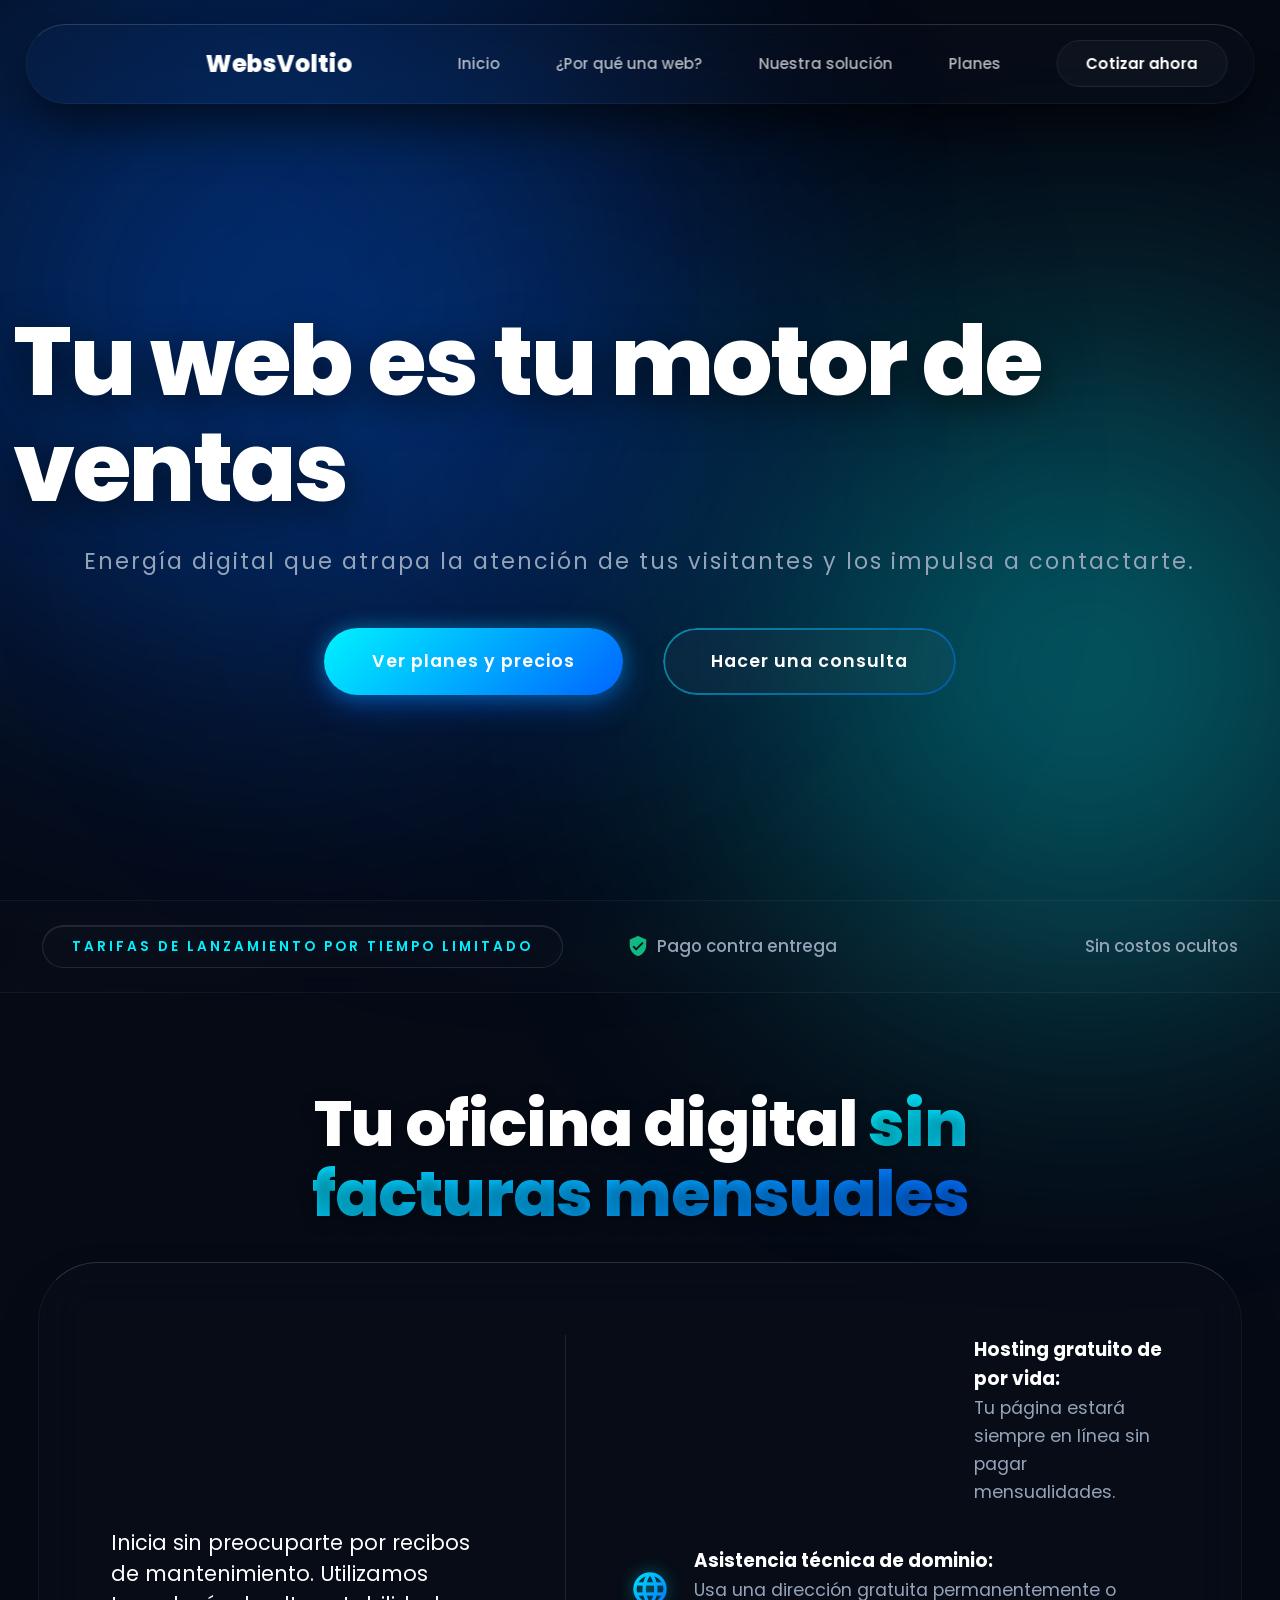
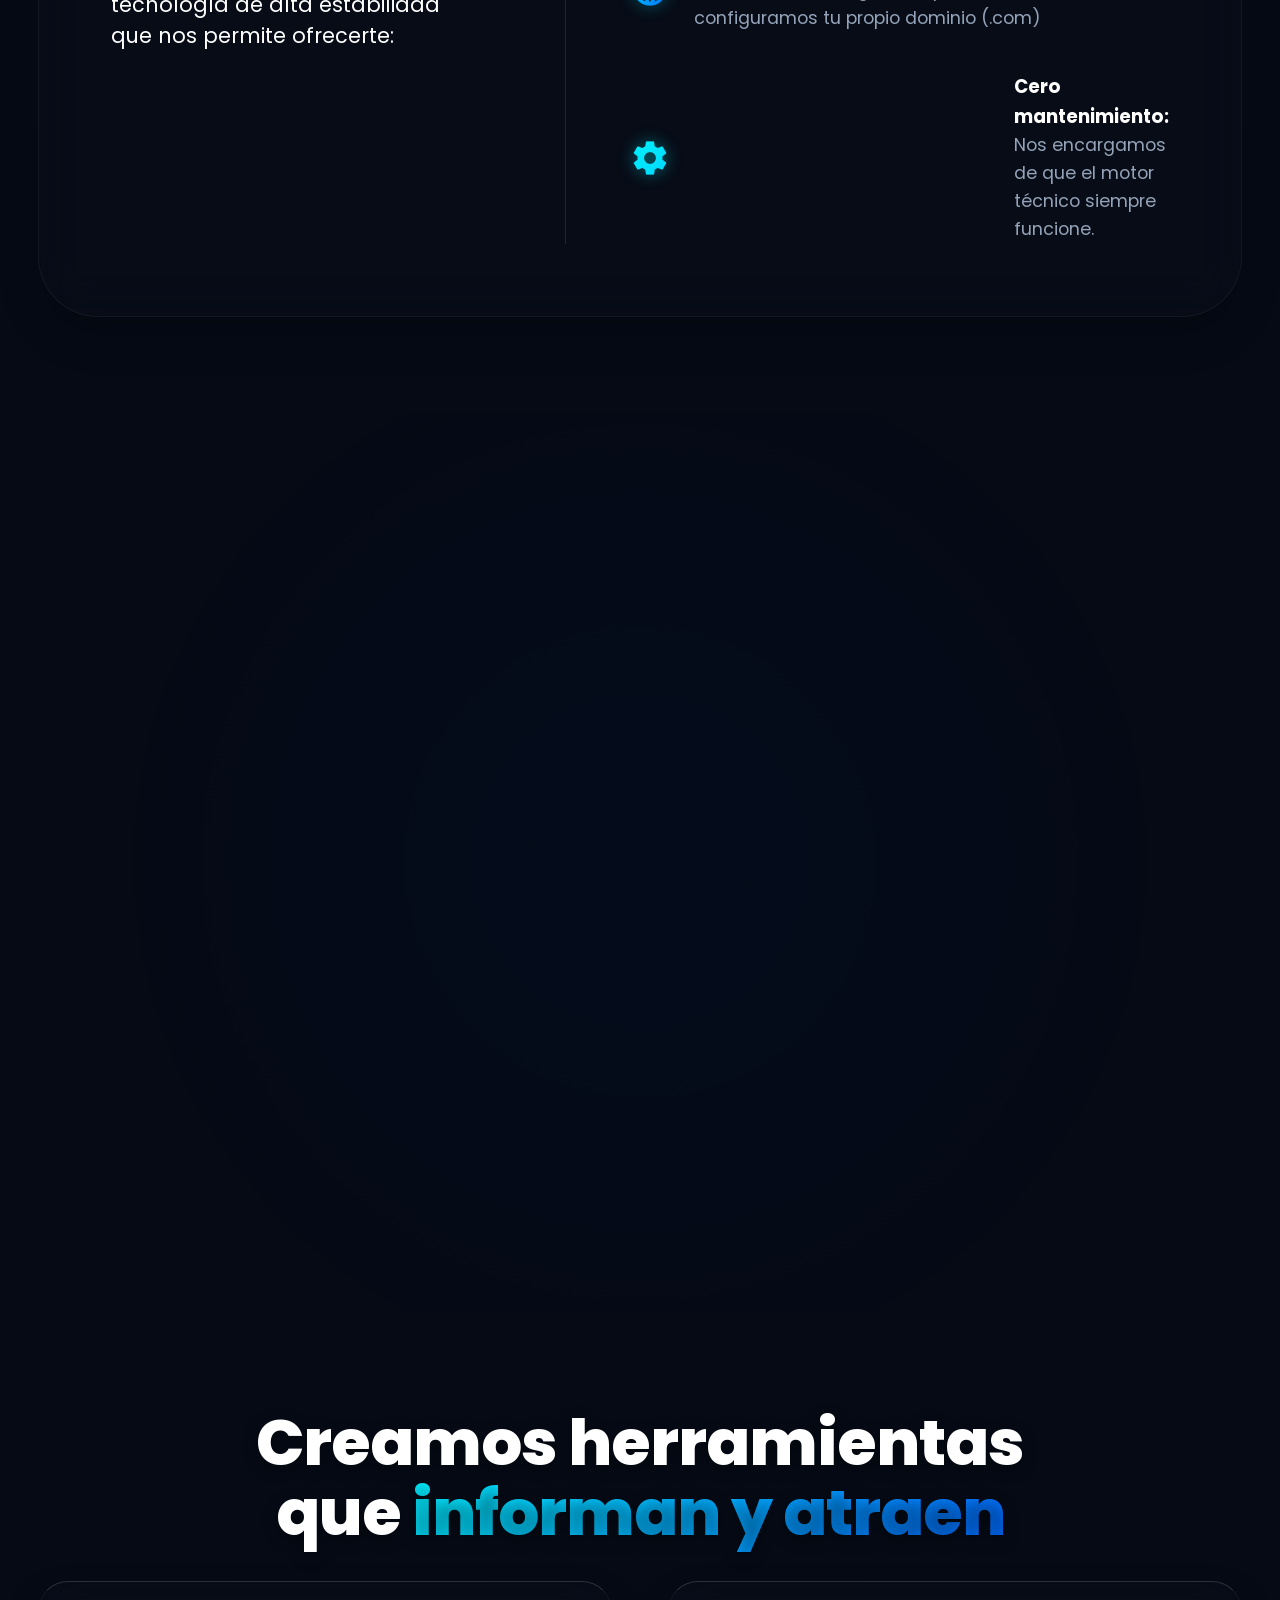
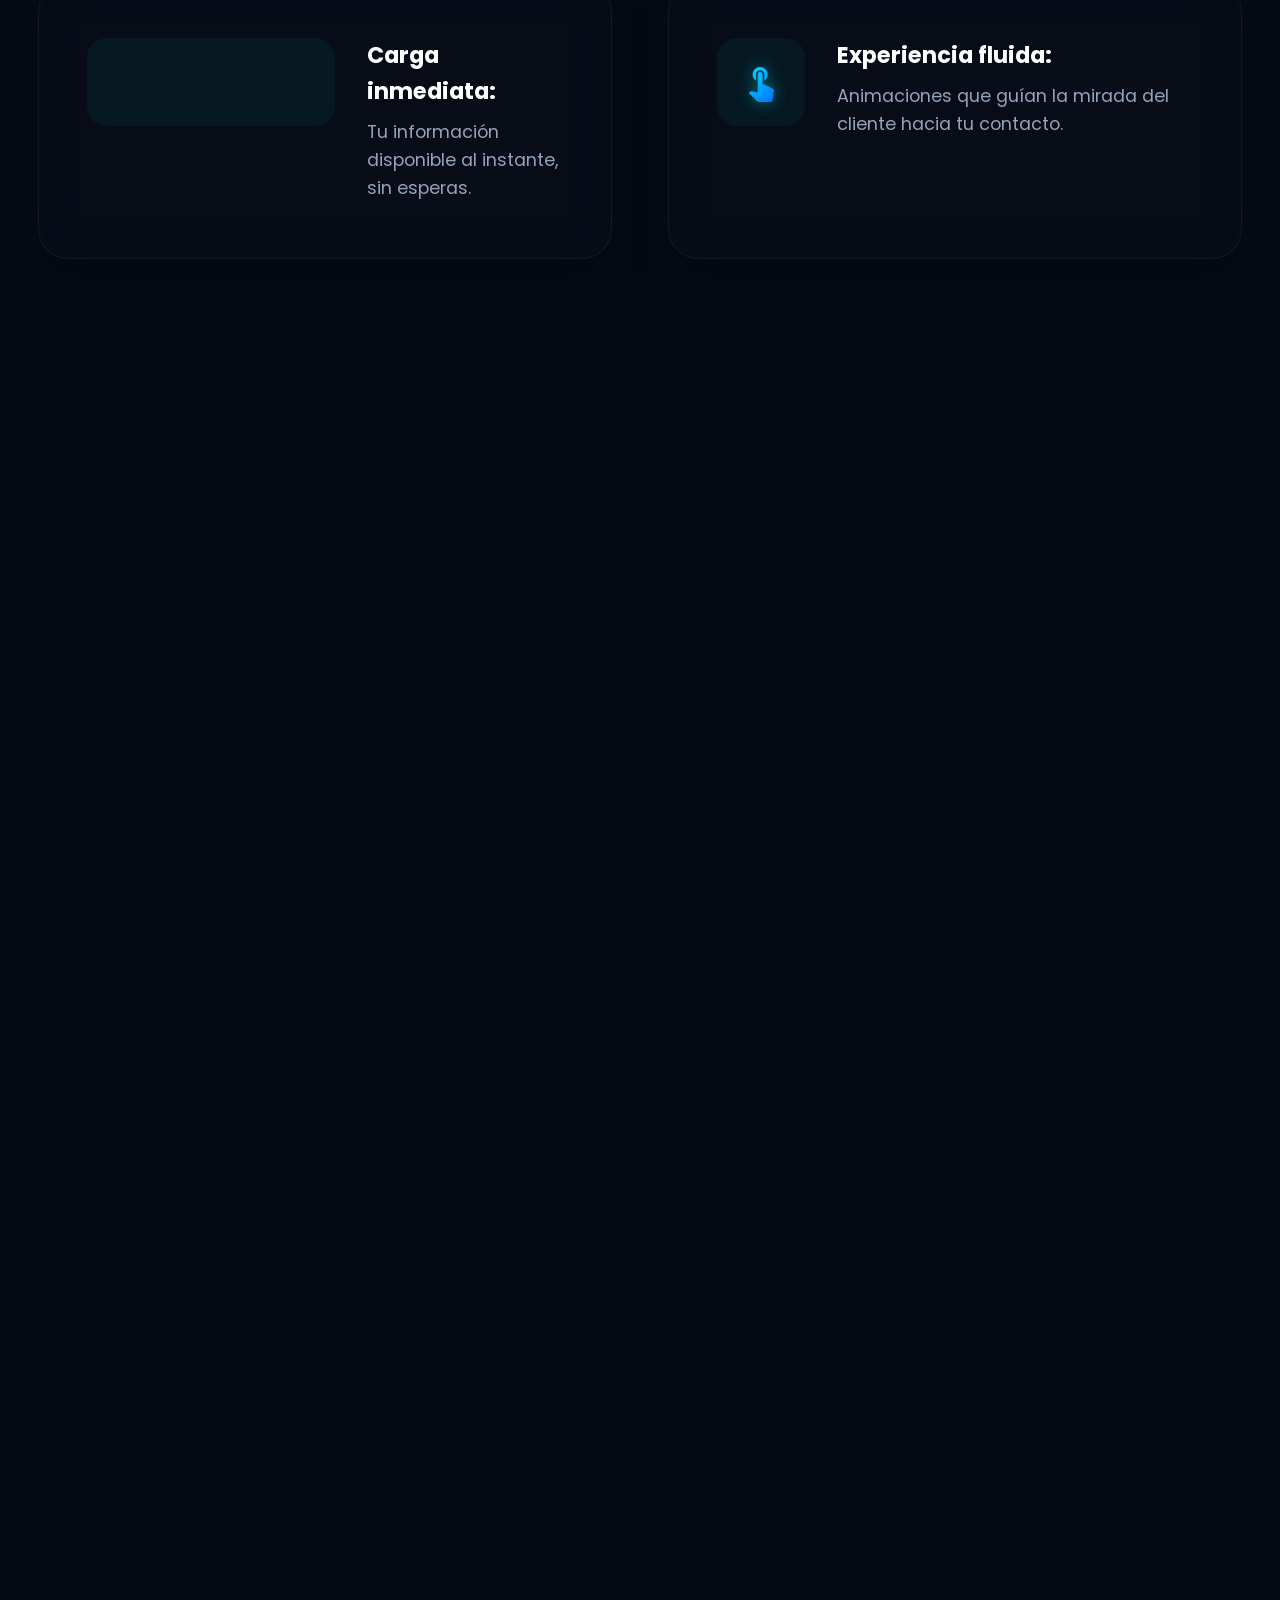
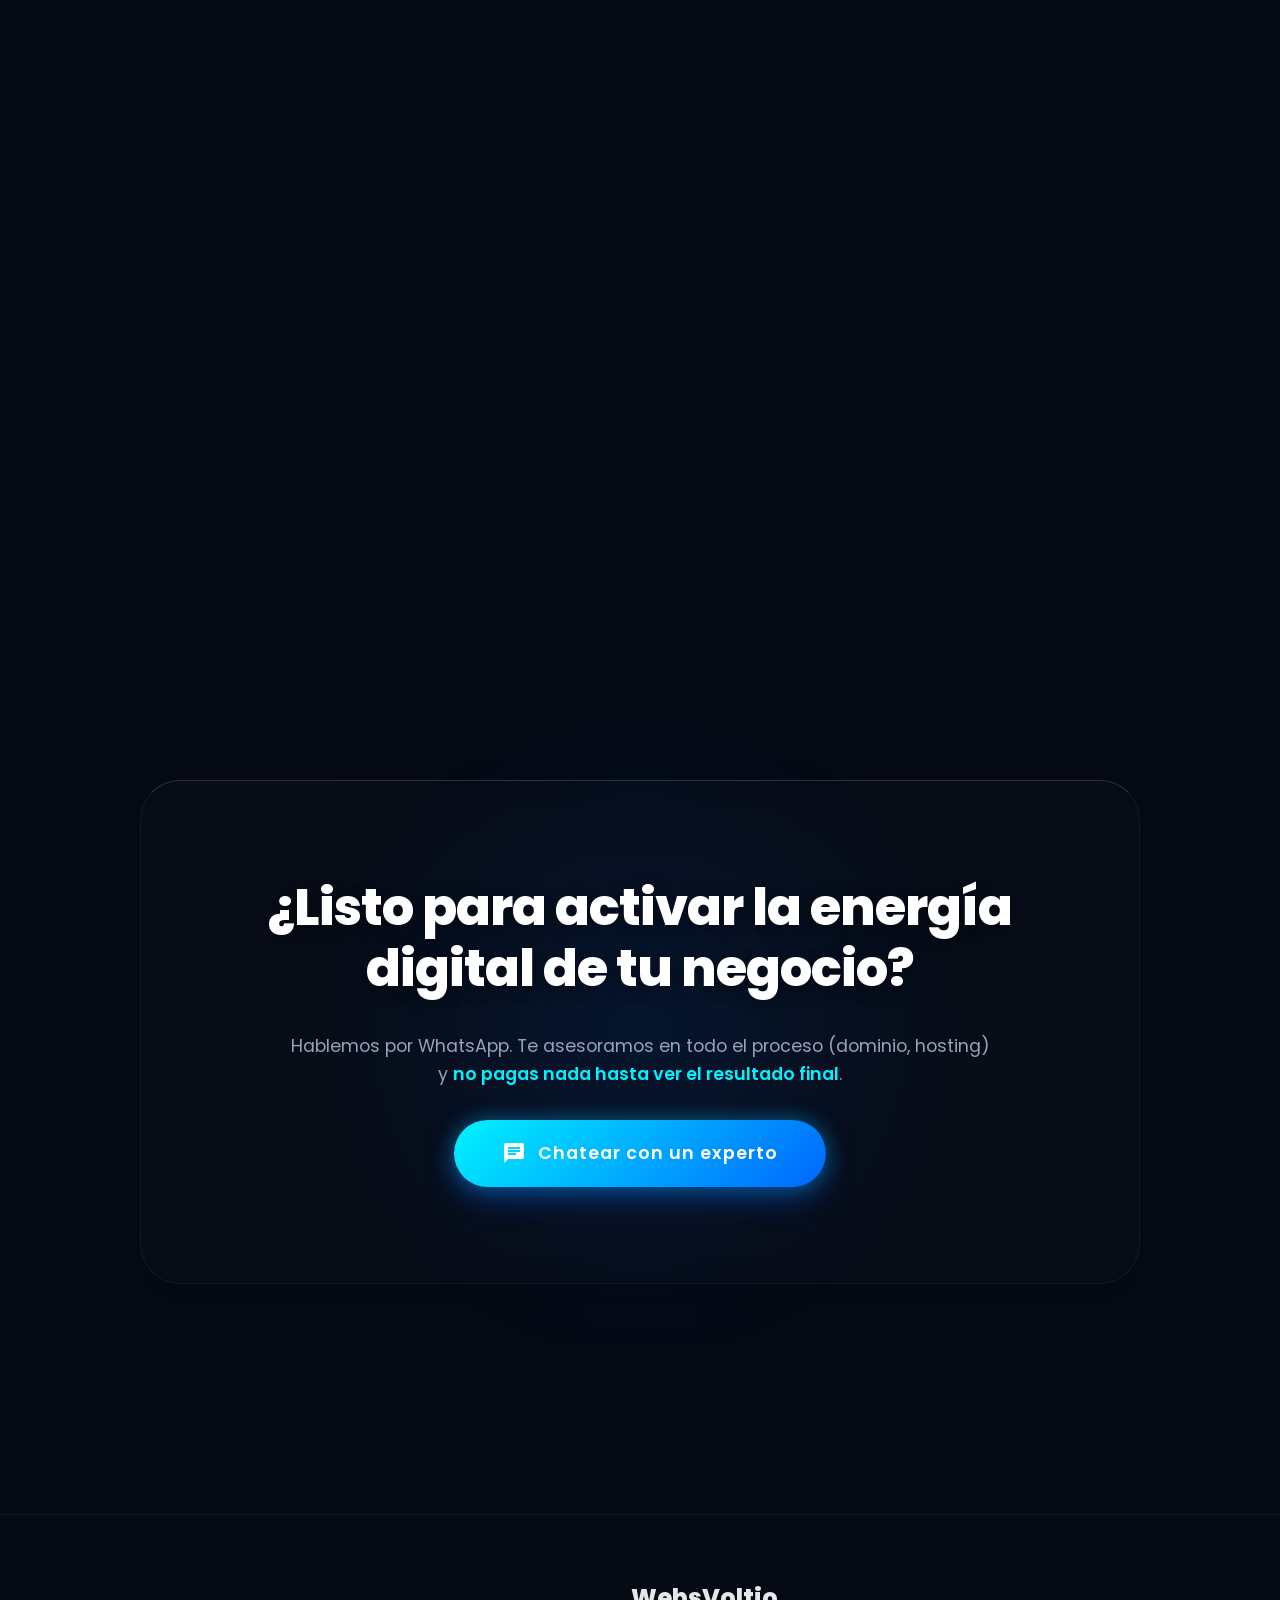
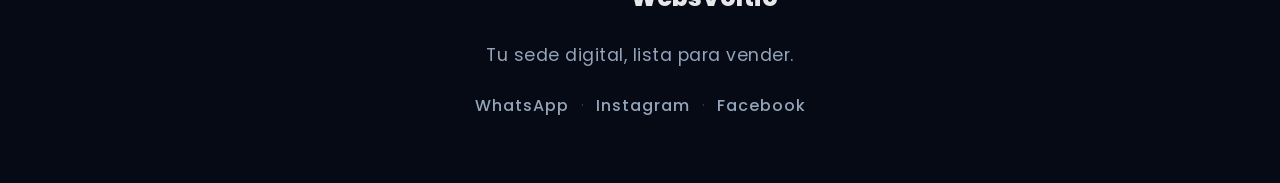
==== new/index.html @ 3aa013de "nueva version de la página" ====
<!DOCTYPE html>
<html lang="es">
<head>
  <meta charset="UTF-8">
  <meta name="viewport" content="width=device-width, initial-scale=1.0">
  <title>WebsVoltio | Energía digital para tu negocio</title>
  <link rel="preconnect" href="https://fonts.googleapis.com">
  <link rel="preconnect" href="https://fonts.gstatic.com" crossorigin>
  <link href="https://fonts.googleapis.com/css2?family=Poppins:wght@400;600;800&display=swap" rel="stylesheet">
  <link href="https://fonts.googleapis.com/icon?family=Material+Icons" rel="stylesheet">
  <link rel="icon" type="image/svg+xml" href="data:image/svg+xml,&lt;svg xmlns='http://www.w3.org/2000/svg' viewBox='0 0 24 24' fill='%2300E5FF'&gt;&lt;path d='M11 21h-1l1-7H7.5c-.58 0-.57-.32-.38-.66.19-.34.05-.08.07-.12C8.48 10.94 10.42 7.54 13 3h1l-1 7h3.5c.49 0 .56.33.47.51l-.07.15C12.96 17.55 11 21 11 21z'/&gt;&lt;/svg&gt;">
  <link rel="stylesheet" href="style.css">
</head>
<body>
  <div class="blob blob-1"></div>
  <div class="blob blob-2"></div>
  <div class="blob blob-3"></div>
  <div class="energy"><span class="material-icons bolt-icon">bolt</span></div>

  <nav id="nav" class="nav-pill">
    <div class="logo"><span class="material-icons bolt-icon">bolt</span>WebsVoltio</div>
    <ul class="nav-links">
      <li><a href="#hero">Inicio</a></li>
      <li><a href="#problem">¿Por qué una web?</a></li>
      <li><a href="#solution">Nuestra solución</a></li>
      <li><a href="#phases">Planes</a></li>
      <li><a class="nav-cta" href="https://wa.me/TUNUMERO" target="_blank">Cotizar ahora</a></li>
    </ul>
  </nav>

  <header id="hero" class="screen-section">
    <div class="hero-content">
      <h1 class="reveal-3d">Tu web es tu motor de ventas</h1>
      <p class="hero-sub reveal-3d delay-1">Energía digital que atrapa la atención de tus visitantes y los impulsa a contactarte.</p>
      <div class="hero-btns reveal-3d delay-2">
        <a href="#phases" class="btn btn-primary">Ver planes y precios</a>
        <a href="https://wa.me/TUNUMERO" class="btn btn-sec">Hacer una consulta</a>
      </div>
    </div>
  </header>

  <div class="trust-banner">
    <div class="container trust-content">
      <span class="badge">Tarifas de lanzamiento por tiempo limitado</span>
      <div class="trust-item"><span class="material-icons">verified_user</span> Pago contra entrega</div>
      <div class="trust-item"><span class="material-icons">gpp_good</span> Sin costos ocultos</div>
    </div>
  </div>

  <section id="hosting" class="screen-section">
    <div class="container">
      <h2 class="reveal-3d">Tu oficina digital <span class="text-gradient">sin facturas mensuales</span></h2>
      <div class="info-box glass-panel reveal-3d delay-1">
        <p>Inicia sin preocuparte por recibos de mantenimiento. Utilizamos tecnología de alta estabilidad que nos permite ofrecerte:</p>
        <ul class="benefit-list">
          <li>
            <span class="material-icons benefit-icon">verified</span>
            <div><strong>Hosting gratuito de por vida:</strong> Tu página estará siempre en línea sin pagar mensualidades.</div>
          </li>
          <li>
            <span class="material-icons benefit-icon">language</span>
            <div><strong>Asistencia técnica de dominio:</strong> Usa una dirección gratuita permanentemente o configuramos tu propio dominio (.com)</div>
          </li>
          <li>
            <span class="material-icons benefit-icon">settings_suggest</span>
            <div><strong>Cero mantenimiento:</strong> Nos encargamos de que el motor técnico siempre funcione.</div>
          </li>
        </ul>
      </div>
    </div>
  </section>

  <section id="problem" class="screen-section">
    <div class="container">
      <h2 class="reveal-3d">Si no tienes una web profesional hoy, <span class="text-danger">estás cediendo tu mercado</span></h2>
      <div class="problem-grid">
        <div class="card glass-panel reveal-3d delay-1">
          <span class="material-icons icon-card">visibility_off</span>
          <h3>Eres invisible</h3>
          <p>Tus clientes te buscan en Google. Si no apareces, simplemente no existes para ellos.</p>
        </div>
        <div class="card glass-panel reveal-3d delay-2">
          <span class="material-icons icon-card">trending_down</span>
          <h3>Pierdes dinero</h3>
          <p>Mientras lo piensas, tu competencia ya tiene una web captando a tus clientes potenciales.</p>
        </div>
        <div class="card glass-panel reveal-3d delay-3">
          <span class="material-icons icon-card">timer</span>
          <h3>Te ves obsoleto</h3>
          <p>Una web lenta o sin diseño interactivo da desconfianza. El mercado no espera.</p>
        </div>
      </div>
    </div>
  </section>

  <section id="solution" class="screen-section">
    <div class="container">
      <h2 class="reveal-3d">Creamos herramientas que <span class="text-gradient">informan y atraen</span></h2>
      <ul class="solution-grid">
        <li class="solution-item glass-panel reveal-3d delay-1">
          <div class="icon-wrap"><span class="material-icons benefit-icon">speed</span></div>
          <div class="text-wrap"><strong>Carga inmediata:</strong><p>Tu información disponible al instante, sin esperas.</p></div>
        </li>
        <li class="solution-item glass-panel reveal-3d delay-2">
          <div class="icon-wrap"><span class="material-icons benefit-icon">touch_app</span></div>
          <div class="text-wrap"><strong>Experiencia fluida:</strong><p>Animaciones que guían la mirada del cliente hacia tu contacto.</p></div>
        </li>
        <li class="solution-item glass-panel reveal-3d delay-1">
          <div class="icon-wrap"><span class="material-icons benefit-icon">place</span></div>
          <div class="text-wrap"><strong>Presencia local:</strong><p>Hacemos que tu negocio aparezca en los mapas cuando alguien te busca cerca.</p></div>
        </li>
        <li class="solution-item glass-panel reveal-3d delay-2">
          <div class="icon-wrap"><span class="material-icons benefit-icon">search</span></div>
          <div class="text-wrap"><strong>Listos para buscadores:</strong><p>Código optimizado para que los clientes te encuentren orgánicamente.</p></div>
        </li>
        <li class="solution-item full-width glass-panel reveal-3d delay-3">
          <div class="icon-wrap"><span class="material-icons benefit-icon">phonelink</span></div>
          <div class="text-wrap"><strong>Adaptabilidad total:</strong><p>Una experiencia perfecta, sin importar el dispositivo que usen.</p></div>
        </li>
      </ul>
    </div>
  </section>

  <section id="phases" class="screen-section">
    <div class="container">
      <h2 class="reveal-3d">Planes que escalan contigo</h2>
      <p class="section-intro reveal-3d delay-1">Precios base de lanzamiento. <strong>Nos adaptamos a tu presupuesto real para ayudarte a crecer.</strong></p>
      <div class="grid">
        <div class="phase glass-panel reveal-3d delay-1">
          <h3>Fase 1: Landing Page</h3>
          <p class="price">S/ 150</p>
          <p class="description">Página única de alto impacto. Ideal para mostrar un producto o servicio específico y recibir mensajes directos.</p>
          <ul class="mini-list">
            <li>Diseño interactivo</li>
            <li>Hosting gratuito</li>
          </ul>
        </div>
        <div class="phase highlight-phase reveal-3d delay-2">
          <h3>Fase 2: Web Corporativa</h3>
          <p class="price">S/ 450</p>
          <p class="description">Web multipágina (Inicio, Servicios, Nosotros). Ideal para empresas que necesitan proyectar mayor autoridad.</p>
          <ul class="mini-list">
            <li>Hasta 5 secciones</li>
            <li>Animaciones fluidas</li>
          </ul>
        </div>
        <div class="phase glass-panel reveal-3d delay-3">
          <h3>Fase 3: Ecosistema Total</h3>
          <p class="price">S/ 850</p>
          <p class="description">Optimización máxima de visibilidad. Incluye configuración técnica para ser encontrado en mapas y buscadores sin pagar publicidad.</p>
          <ul class="mini-list">
            <li>Posicionamiento local</li>
            <li>Soporte para dominio propio</li>
          </ul>
        </div>
      </div>
      <div class="budget-note glass-panel reveal-3d delay-1">
        <p><strong>¿Tienes un presupuesto diferente?</strong> Hablemos. Creamos soluciones a medida que se ajustan a lo que puedes invertir hoy.</p>
      </div>
    </div>
  </section>

  <section id="cta" class="screen-section">
    <div class="cta-content glass-panel reveal-3d delay-1">
      <h2>¿Listo para activar la energía digital de tu negocio?</h2>
      <p>Hablemos por WhatsApp. Te asesoramos en todo el proceso (dominio, hosting) y <strong>no pagas nada hasta ver el resultado final</strong>.</p>
      <a href="https://wa.me/TUNUMERO" class="btn btn-primary" target="_blank">
        <span class="material-icons">chat</span> Chatear con un experto
      </a>
    </div>
  </section>

  <footer>
    <div class="footer-content">
      <div class="logo"><span class="material-icons bolt-icon">bolt</span> WebsVoltio</div>
      <p>Tu sede digital, lista para vender.</p>
      <div class="social-links">
        <a href="#">WhatsApp</a> · <a href="#">Instagram</a> · <a href="#">Facebook</a>
      </div>
    </div>
  </footer>
  <script src="main.js"></script>
</body>
</html>
---- new/style.css ----
/* =========================================
   1. CSS VARIABLES
   ========================================= */
:root {
    --bg-color: #050a15;
    --primary-accent: #0066FF;
    --secondary-accent: #00F2FF;
    --glass-bg: rgba(255, 255, 255, 0.01);
    --glass-border: rgba(255, 255, 255, 0.05);
    --glass-border-light: rgba(255, 255, 255, 0.15);
    --text-dark: #94a3b8;
    --text-light: #ffffff;
}

/* =========================================
   2. RESETS & BASE
   ========================================= */
* { margin:0; padding:0; box-sizing:border-box; }
html { scroll-behavior:auto; overflow-x:hidden; }
body {
    font-family:'Poppins', sans-serif;
    background:var(--bg-color);
    color:var(--text-dark);
    overflow-x:hidden;
    position:relative;
    line-height:1.6;
}

/* =========================================
   3. GLOBAL TYPOGRAPHY
   ========================================= */
h1, h2, h3 { color:var(--text-light); font-weight:800; line-height:1.1; }
h1 { font-size:clamp(2.5rem, 10vw, 6rem); letter-spacing:-2px; margin-bottom:1.5rem; text-shadow:0 10px 40px rgba(0,0,0,0.6); }
h2 { font-size:clamp(2rem, 5vw, 4rem); letter-spacing:-1px; margin:0 auto 2rem auto; max-width:900px; text-shadow:0 4px 15px rgba(0,0,0,0.4); text-align:center; }
h3 { font-size:1.6rem; margin-bottom:1rem; }
p { font-size:1.1rem; }
.text-danger { color:#ff4d4d; text-shadow:0 0 20px rgba(255,77,77,0.3); }

/* Unified Neon Text Gradient */
.text-gradient, .icon-card, .benefit-icon, .highlight-phase .price {
    background:linear-gradient(135deg, var(--secondary-accent), var(--primary-accent));
    -webkit-background-clip:text;
    background-clip:text;
    color:transparent;
    -webkit-text-fill-color:transparent;
}
.icon-card { font-size:3rem !important; margin-bottom:0.5rem; filter:drop-shadow(0 0 10px rgba(0,242,255,0.3)); will-change:filter; }
.benefit-icon { font-size:2.5rem !important; filter:drop-shadow(0 0 8px rgba(0,242,255,0.4)); flex-shrink:0; will-change:filter; }

.section-intro, .hero-sub { font-size:clamp(1.1rem, 2vw, 1.4rem); letter-spacing:2px; color:var(--text-dark); text-align:center; }
.section-intro { margin:0 auto 5rem; }
.hero-sub { margin-bottom:3rem; }

/* =========================================
   4. REUSABLE COMPONENTS
   ========================================= */
.screen-section {
    min-height:100vh; width:98vw; margin:0 auto;
    display:flex; flex-direction:column; justify-content:center; align-items:center;
    padding:6rem 0; perspective:1000px;
}
.container { width:96%; max-width:1800px; margin:0 auto; }
.grid { display:grid; grid-template-columns:repeat(auto-fit, minmax(320px, 1fr)); gap:2.5rem; width:100%; }

/* Unified Glass Panel Utilities */
.glass-panel {
    background:var(--glass-bg);
    backdrop-filter:blur(25px);
    -webkit-backdrop-filter:blur(25px);
    border:1px solid var(--glass-border);
    border-top-color:var(--glass-border-light);
    box-shadow:0 20px 40px rgba(0,0,0,0.2);
    border-radius:40px;
    transition:transform 0.5s cubic-bezier(0.23,1,0.32,1), box-shadow 0.5s ease, border-color 0.5s ease, background 0.5s ease;
    will-change:transform, box-shadow;
}
.glass-panel:hover {
    transform:translate3d(0, -12px, 0) scale(1.02);
    box-shadow:0 30px 60px rgba(0,0,0,0.6), 0 0 30px rgba(0,102,255,0.2);
    border-color:rgba(0,242,255,0.3);
    background:rgba(255,255,255,0.04);
}

.badge { display:inline-block; padding:0.6rem 1.8rem; border-radius:100px; background:var(--glass-bg); border:1px solid rgba(255,255,255,0.1); font-size:0.85rem; font-weight:600; color:var(--secondary-accent); text-transform:uppercase; letter-spacing:3px; box-shadow:inset 0 1px 0 rgba(255,255,255,0.1); }

/* Buttons */
.btn {
    display:inline-flex; align-items:center; justify-content:center; gap:0.75rem;
    padding:1.2rem 3rem; border-radius:100px; font-weight:600; text-decoration:none; font-size:1.1rem;
    transition:transform 0.5s cubic-bezier(0.23,1,0.32,1), box-shadow 0.5s ease, filter 0.5s ease;
    cursor:pointer; letter-spacing:1px; position:relative; overflow:hidden; will-change:transform, box-shadow;
}
.btn-primary { background:linear-gradient(135deg, var(--secondary-accent), var(--primary-accent)); color:#fff; box-shadow:0 10px 30px rgba(0,102,255,0.4), 0 0 20px rgba(0,242,255,0.3); }
.btn-primary:hover { transform:translate3d(0, -5px, 0) scale(1.02); box-shadow:0 15px 40px rgba(0,102,255,0.6), 0 0 30px rgba(0,242,255,0.5); }

.btn-sec { background:rgba(255,255,255,0.03); color:var(--text-light); backdrop-filter:blur(10px); -webkit-backdrop-filter:blur(10px); border:none; }
.btn-sec::before {
    content:''; position:absolute; inset:0; border-radius:100px; padding:2px;
    background:linear-gradient(135deg, var(--secondary-accent), var(--primary-accent));
    -webkit-mask:linear-gradient(#fff 0 0) content-box, linear-gradient(#fff 0 0); -webkit-mask-composite:xor;
    mask:linear-gradient(#fff 0 0) content-box, linear-gradient(#fff 0 0); mask-composite:exclude;
    opacity:0.5; transition:opacity 0.4s ease; will-change:opacity;
}
.btn-sec:hover { transform:translate3d(0, -5px, 0); color:#fff; filter:drop-shadow(0 0 15px var(--secondary-accent)); }
.btn-sec:hover::before { opacity:1; }

/* Animations & FX */
.reveal-3d { opacity:0; transform:scale(0.8) rotateX(10deg); transition:transform 1.2s cubic-bezier(0.23,1,0.32,1), opacity 1.2s ease; will-change:transform, opacity; }
.reveal-3d.active { opacity:1; transform:scale(1) rotateX(0deg); }
.delay-1 { transition-delay:0.1s; }
.delay-2 { transition-delay:0.25s; }
.delay-3 { transition-delay:0.4s; }

.blob { position:fixed; border-radius:50%; filter:blur(140px); z-index:-1; opacity:0.35; pointer-events:none; will-change:transform; }
.blob-1 { top:-10%; left:-10%; width:60vw; height:60vw; background:var(--primary-accent); }
.blob-2 { bottom:-10%; right:-10%; width:50vw; height:50vw; background:var(--secondary-accent); }
.blob-3 { top:20%; left:20%; width:45vw; height:45vw; background:rgba(0,102,255,0.4); }

.energy { position:fixed; z-index:1500; display:flex; align-items:center; justify-content:center; width:80px; height:80px; background:transparent; pointer-events:none; transition:top 0.8s cubic-bezier(0.23,1,0.32,1), left 0.8s cubic-bezier(0.23,1,0.32,1), transform 0.8s cubic-bezier(0.23,1,0.32,1); will-change:top, left, transform; }
.energy .bolt-icon { font-size:4.5rem !important; background:linear-gradient(180deg, var(--secondary-accent), var(--primary-accent)); -webkit-background-clip:text; background-clip:text; color:transparent; filter:drop-shadow(0 0 5px rgba(255,255,255,0.4)) drop-shadow(0 0 15px var(--secondary-accent)) drop-shadow(0 0 30px var(--primary-accent)); animation:energyFlow 3s infinite alternate ease-in-out; will-change:transform, filter; }

/* =========================================
   5. SECTIONS
   ========================================= */
/* Nav */
.nav-pill {
    position:fixed; top:1.5rem; left:50%; transform:translate3d(-50%,0,0); width:96%; max-width:2500px; height:80px;
    display:flex; align-items:center; justify-content:space-between; padding:0 2%;
    background:var(--glass-bg); backdrop-filter:blur(22px); -webkit-backdrop-filter:blur(22px);
    border:1px solid var(--glass-border); border-top-color:var(--glass-border-light); border-radius:100px;
    z-index:2000; box-shadow:0 20px 50px rgba(0,0,0,0.6);
}
.logo { font-size:1.5rem; font-weight:800; display:flex; align-items:center; gap:0.1rem; color:var(--text-light); }
.logo .bolt-icon { font-size:2.4rem !important; background:linear-gradient(180deg, var(--secondary-accent), var(--primary-accent)); -webkit-background-clip:text; background-clip:text; color:transparent; filter:drop-shadow(0 2px 4px rgba(0,0,0,0.3)); }
.nav-links { display:flex; list-style:none; gap:3.5rem; align-items:center; }
.nav-links a { font-size:0.95rem; font-weight:500; color:rgba(255,255,255,0.7); text-decoration:none; transition:color 0.3s ease, text-shadow 0.3s ease; }
.nav-links a:hover { color:#fff; text-shadow:0 0 10px rgba(255,255,255,0.3); }

.nav-links a.nav-cta { padding:0.75rem 1.8rem; border-radius:100px; background:rgba(255,255,255,0.03); border:1px solid rgba(255,255,255,0.08); color:var(--text-light); text-decoration:none; font-weight:600; position:relative; overflow:hidden; transition:transform 0.4s cubic-bezier(0.23,1,0.32,1), box-shadow 0.4s ease, border-color 0.4s ease; will-change:transform, box-shadow; }
.nav-links a.nav-cta::before { content:''; position:absolute; inset:0; background:linear-gradient(135deg, var(--secondary-accent), var(--primary-accent)); opacity:0; z-index:-1; transition:opacity 0.3s ease; will-change:opacity; }
.nav-links a.nav-cta:hover { color:#fff; border-color:transparent; box-shadow:0 5px 15px rgba(0,102,255,0.3), 0 0 10px rgba(0,242,255,0.2); transform:translate3d(0, -2px, 0); }
.nav-links a.nav-cta:hover::before { opacity:1; }

/* Hero */
#hero { padding-top:200px; }
.hero-content { display:flex; flex-direction:column; align-items:center; z-index:10; }
.hero-btns { display:flex; gap:2.5rem; justify-content:center; flex-wrap:wrap; width:100%; z-index:10; }

/* Trust Banner */
.trust-banner { width:100%; background:rgba(255,255,255,0.01); border-top:1px solid rgba(255,255,255,0.05); border-bottom:1px solid rgba(255,255,255,0.05); padding:1.5rem 0; backdrop-filter:blur(10px); -webkit-backdrop-filter:blur(10px); position:relative; z-index:10; }
.trust-content { display:flex; justify-content:center; align-items:center; gap:4rem; flex-wrap:wrap; }
.trust-item { display:flex; align-items:center; gap:0.5rem; color:var(--text-dark); font-size:1.05rem; font-weight:500; }
.trust-item .material-icons { color:#10b981; font-size:1.4rem; }

/* Hosting */
#hosting .container { max-width:1400px; }
.info-box { width:100%; display:grid; grid-template-columns:1fr 1.5fr; gap:5rem; align-items:center; padding:4.5rem; border-radius:60px; }
.info-box p { font-size:1.3rem; margin:0; line-height:1.5; color:var(--text-light); }
.benefit-list { border-left:1px solid rgba(255,255,255,0.1); padding-left:4rem; gap:2.5rem; list-style:none; display:flex; flex-direction:column; }
.benefit-list li { display:flex; align-items:center; gap:1.5rem; font-size:1.1rem; color:var(--text-dark); }
.benefit-list strong { color:var(--text-light); display:block; font-size:1.15rem; }

/* Problem */
#problem { background:radial-gradient(circle at center, rgba(0,102,255,0.03) 0%, transparent 70%); }
.problem-grid { display:grid; grid-template-columns:repeat(3, 1fr); gap:2rem; width:100%; }
.card { padding:3rem 2rem; display:flex; flex-direction:column; gap:1.5rem; position:relative; overflow:hidden; }
.card::before { content:''; position:absolute; top:0; left:0; width:100%; height:4px; background:linear-gradient(90deg, transparent, var(--secondary-accent), transparent); transform:translate3d(-100%,0,0); transition:transform 0.6s ease; will-change:transform; }
.card:hover::before { transform:translate3d(100%,0,0); }
.card p { font-size:1.05rem; }

/* Solution */
.solution-grid { display:grid; grid-template-columns:repeat(auto-fit, minmax(450px, 1fr)); gap:3.5rem; width:100%; list-style:none; padding:0; margin:0; }
.solution-item { padding:3.5rem 3rem; border-radius:30px; display:flex; align-items:flex-start; gap:2rem; }
.icon-wrap { background:rgba(0,242,255,0.05); padding:1.5rem; border-radius:20px; display:flex; align-items:center; justify-content:center; transition:transform 0.4s ease, background 0.4s ease, box-shadow 0.4s ease; will-change:transform; }
.solution-item:hover .icon-wrap { transform:translate3d(0, -5px, 0) scale(1.15); background:rgba(0,242,255,0.15); box-shadow:0 10px 25px rgba(0,242,255,0.3); }
.text-wrap strong { color:var(--text-light); font-size:1.4rem; display:block; margin-bottom:0.5rem; }
.text-wrap p { margin:0; }

/* Phases */
#phases .grid { max-width:1400px; margin:0 auto; }
.phase { padding:4rem 3rem; display:flex; flex-direction:column; }
.phase .price { font-size:4rem; font-weight:800; color:#fff; margin-bottom:1.5rem; line-height:1; }
.phase .description { flex-grow:1; margin-bottom:3rem; }
.mini-list { list-style:none; padding-top:2.5rem; border-top:1px solid rgba(255,255,255,0.1); }
.mini-list li { margin-bottom:1.2rem; display:flex; align-items:center; gap:1rem; color:var(--text-light); font-weight:500; }
.mini-list li::before { content:''; display:inline-block; width:8px; height:8px; background:var(--secondary-accent); border-radius:50%; box-shadow:0 0 10px var(--secondary-accent); }

.highlight-phase { background:rgba(0,102,255,0.05); border-color:rgba(0,242,255,0.3); transform:scale(1.05); }
.highlight-phase .price { filter:drop-shadow(0 0 15px rgba(0,242,255,0.3)); will-change:filter; }

.budget-note { margin:6rem auto 0; padding:1.5rem 3rem; border-radius:100px; display:inline-block; font-size:1.1rem; color:var(--text-dark); }
.budget-note strong { color:var(--text-light); }

/* CTA */
#cta { position:relative; padding:8rem 0; }
#cta::before { content:''; position:absolute; top:50%; left:50%; transform:translate3d(-50%,-50%,0); width:60vw; height:60vw; background:radial-gradient(circle, rgba(0,102,255,0.1) 0%, transparent 60%); z-index:-1; pointer-events:none; }
.cta-content { padding:6rem 4rem; max-width:1000px; width:95%; margin:0 auto; display:flex; flex-direction:column; align-items:center; gap:2rem; text-align:center; }
.cta-content h2 { font-size:clamp(2rem, 4vw, 3.5rem); margin:0; line-height:1.2; }
.cta-content p { color:var(--text-dark); max-width:700px; margin:0; }
.cta-content p strong { color:var(--secondary-accent); font-weight:600; }

/* Footer */
footer { padding:4rem 0; text-align:center; border-top:1px solid rgba(255,255,255,0.05); background:transparent; margin-top:2rem; }
.footer-content { display:flex; flex-direction:column; align-items:center; gap:1.5rem; max-width:1200px; margin:0 auto; }
footer .logo { opacity:0.9; }
footer .logo .bolt-icon { font-size:2rem !important; }
footer p { margin:0; letter-spacing:0.5px; }
.social-links { color:rgba(255,255,255,0.2); }
.social-links a { color:var(--text-dark); text-decoration:none; transition:color 0.3s ease, text-shadow 0.3s ease; margin:0 0.5rem; font-weight:500; letter-spacing:1px; }
.social-links a:hover { color:#fff; text-shadow:0 0 10px rgba(255,255,255,0.4); }

/* =========================================
   6. KEYFRAMES
   ========================================= */
@keyframes energyFlow {
    from { filter:brightness(1) drop-shadow(0 0 10px var(--secondary-accent)); transform:scale(1); }
    to { filter:brightness(1.3) drop-shadow(0 0 25px var(--secondary-accent)) drop-shadow(0 0 45px var(--primary-accent)); transform:scale(1.05); }
}

/* =========================================
   7. MEDIA QUERIES
   ========================================= */
@media (max-width:1100px) {
    .info-box { grid-template-columns:1fr; gap:3rem; padding:3rem; }
    .benefit-list { border-left:none; padding-left:0; border-top:1px solid rgba(255,255,255,0.1); padding-top:3rem; }
}
@media (max-width:1024px) {
    .problem-grid { grid-template-columns:1fr; }
    .highlight-phase { transform:scale(1); }
    .budget-note { border-radius:30px; padding:2rem; }
}
@media (max-width:900px) {
    .solution-grid { grid-template-columns:1fr; }
    .solution-item.full-width { grid-column:span 1; }
}
@media (max-width:768px) {
    .nav-pill { width:92%; padding:0 1.5rem; height:65px; }
    .nav-links { display:none; }
    .trust-content { gap:1.5rem; flex-direction:column; text-align:center; }
    .cta-content { padding:4rem 2rem; border-radius:30px; }
}
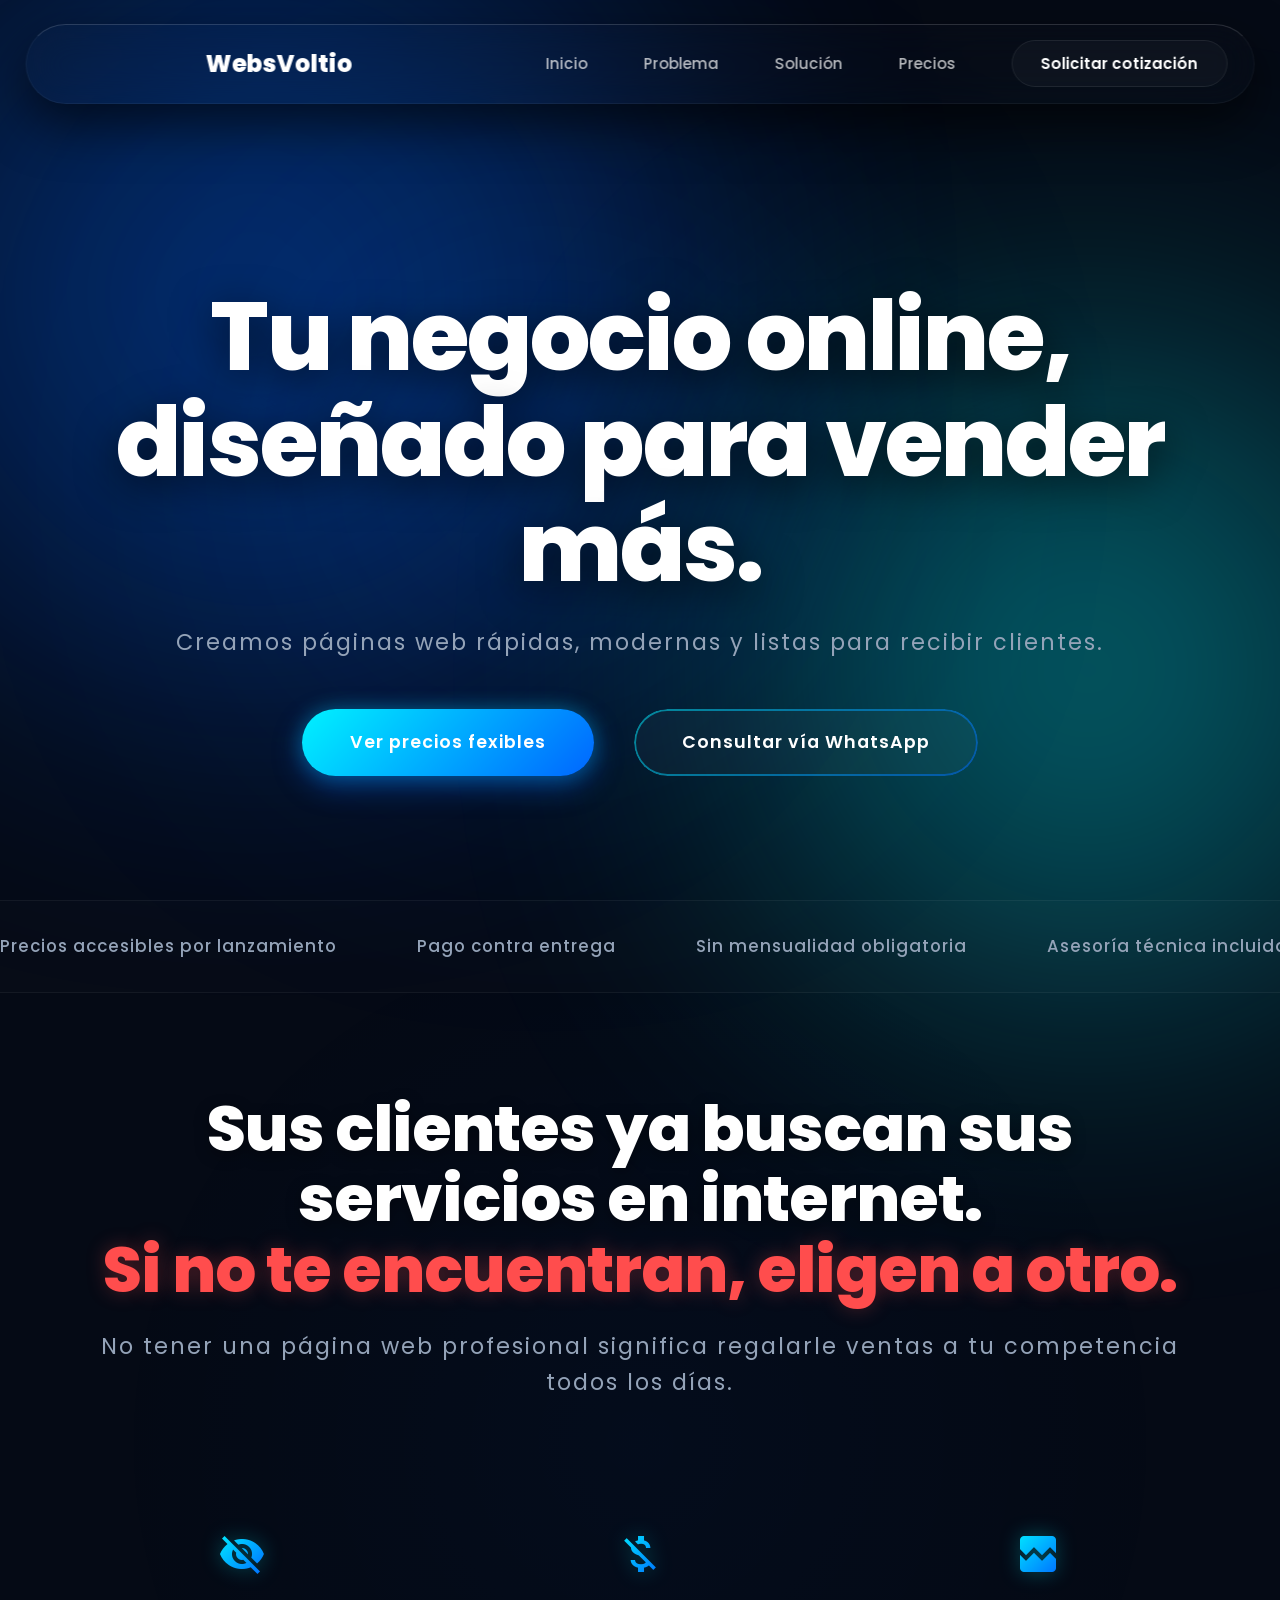
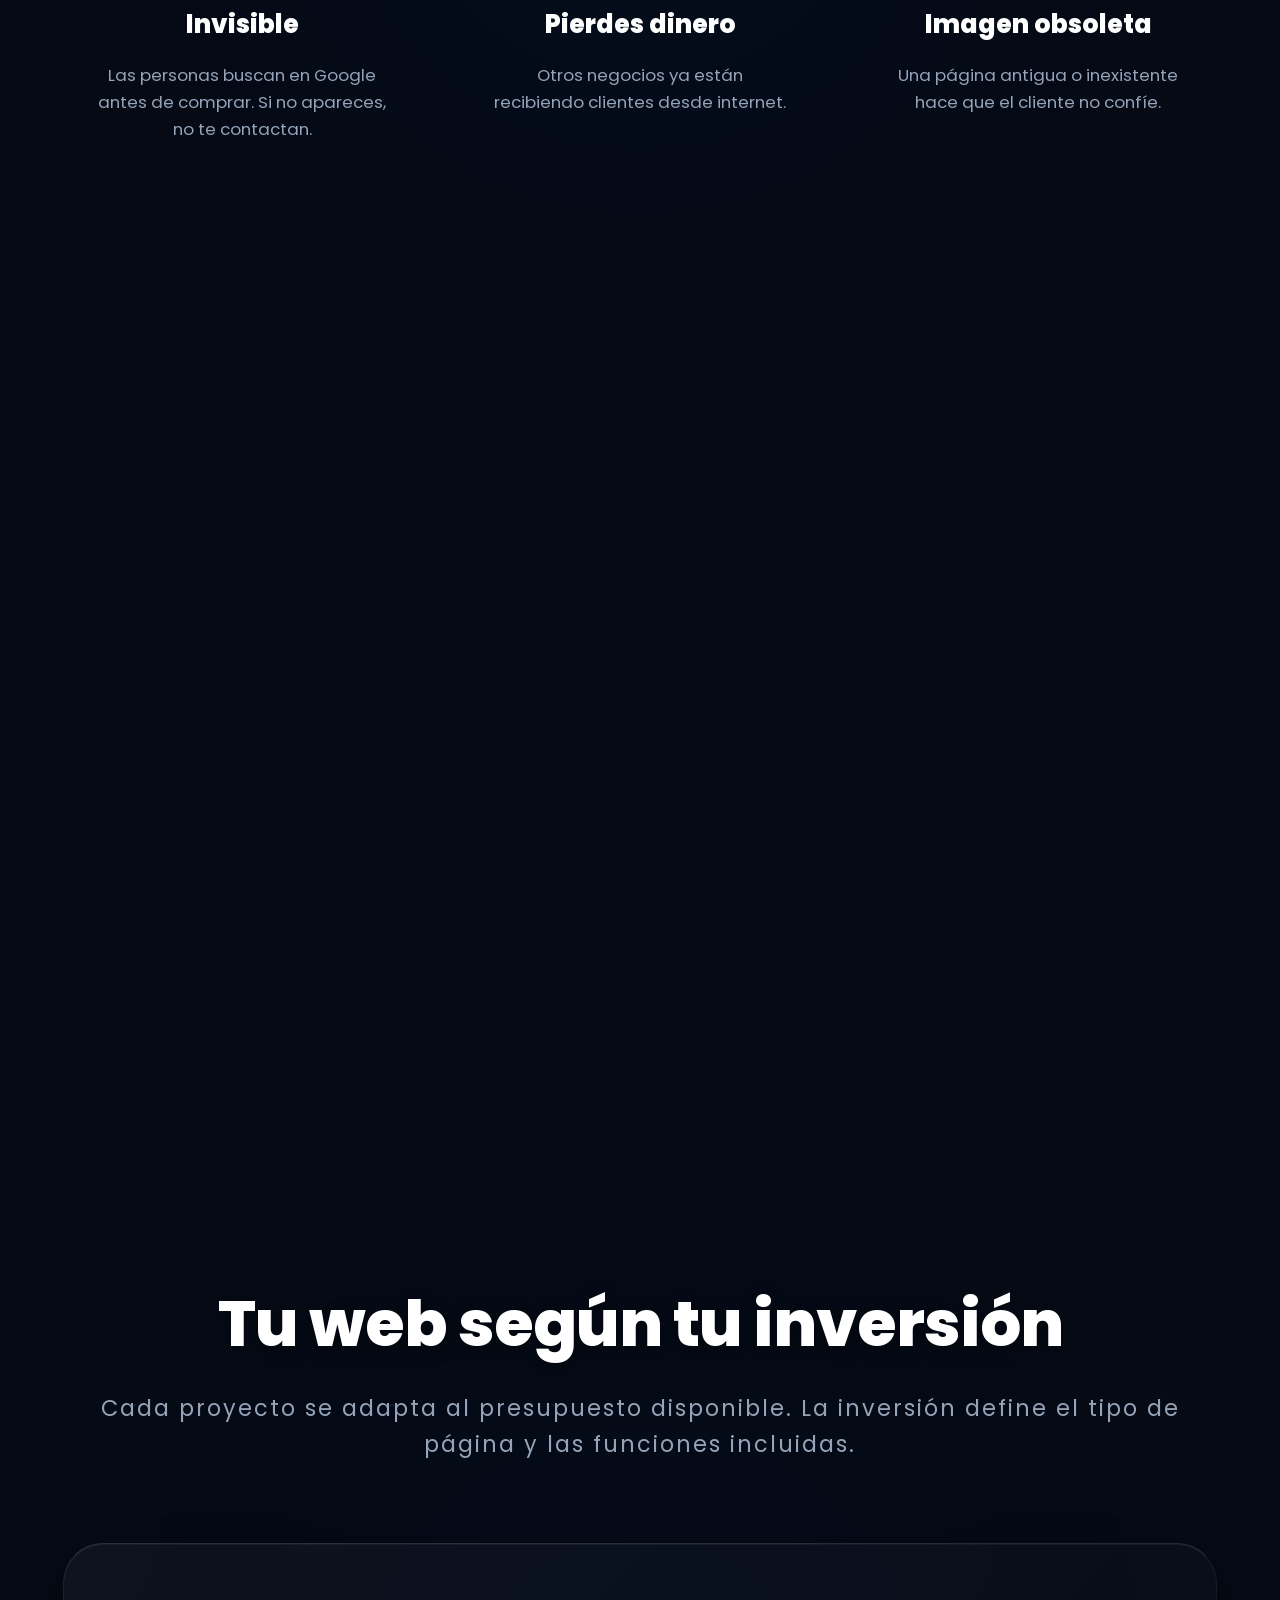
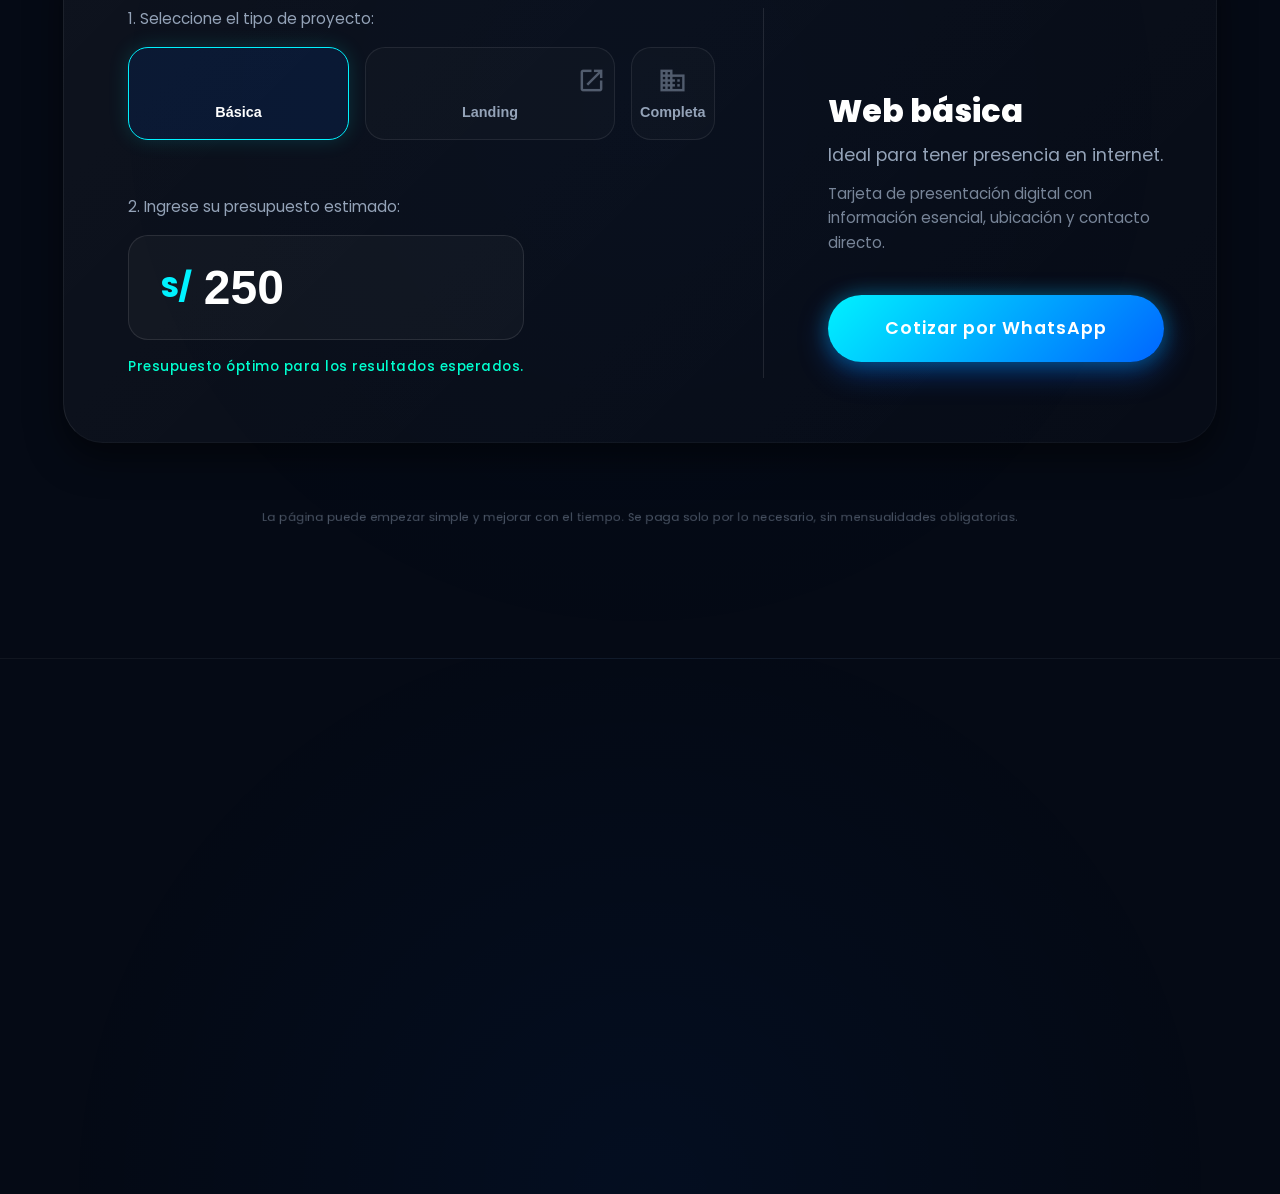
==== commit a3fbc30b: "mejoras visuales" ====
--- a/new/index.html
+++ b/new/index.html
@@ -1,184 +1,226 @@
 <!DOCTYPE html>
 <html lang="es">
+
 <head>
-  <meta charset="UTF-8">
-  <meta name="viewport" content="width=device-width, initial-scale=1.0">
-  <title>WebsVoltio | Energía digital para tu negocio</title>
-  <link rel="preconnect" href="https://fonts.googleapis.com">
-  <link rel="preconnect" href="https://fonts.gstatic.com" crossorigin>
-  <link href="https://fonts.googleapis.com/css2?family=Poppins:wght@400;600;800&display=swap" rel="stylesheet">
-  <link href="https://fonts.googleapis.com/icon?family=Material+Icons" rel="stylesheet">
-  <link rel="icon" type="image/svg+xml" href="data:image/svg+xml,&lt;svg xmlns='http://www.w3.org/2000/svg' viewBox='0 0 24 24' fill='%2300E5FF'&gt;&lt;path d='M11 21h-1l1-7H7.5c-.58 0-.57-.32-.38-.66.19-.34.05-.08.07-.12C8.48 10.94 10.42 7.54 13 3h1l-1 7h3.5c.49 0 .56.33.47.51l-.07.15C12.96 17.55 11 21 11 21z'/&gt;&lt;/svg&gt;">
-  <link rel="stylesheet" href="style.css">
+  <meta charset="UTF-8" />
+  <meta name="viewport" content="width=device-width, initial-scale=1.0" />
+  <title>WebsVoltio | Energía digital que convierte</title>
+  <link rel="preconnect" href="https://fonts.googleapis.com" />
+  <link rel="preconnect" href="https://fonts.gstatic.com" crossorigin />
+  <link href="https://fonts.googleapis.com/css2?family=Poppins:wght@400;600;800&display=swap" rel="stylesheet" />
+  <link href="https://fonts.googleapis.com/icon?family=Material+Icons" rel="stylesheet" />
+  <link rel="stylesheet" href="style.css" />
+  <link rel="icon" type="image/svg+xml"
+    href="data:image/svg+xml,&lt;svg xmlns='http://www.w3.org/2000/svg' viewBox='0 0 24 24' fill='%2300E5FF'&gt;&lt;path d='M11 21h-1l1-7H7.5c-.58 0-.57-.32-.38-.66.19-.34.05-.08.07-.12C8.48 10.94 10.42 7.54 13 3h1l-1 7h3.5c.49 0 .56.33.47.51l-.07.15C12.96 17.55 11 21 11 21z'/&gt;&lt;/svg&gt;">
 </head>
+
 <body>
   <div class="blob blob-1"></div>
   <div class="blob blob-2"></div>
   <div class="blob blob-3"></div>
-  <div class="energy"><span class="material-icons bolt-icon">bolt</span></div>
+  <div class="energy">
+    <span class="material-icons bolt-icon">bolt</span>
+  </div>
 
   <nav id="nav" class="nav-pill">
-    <div class="logo"><span class="material-icons bolt-icon">bolt</span>WebsVoltio</div>
+    <div class="logo">
+      <span class="material-icons bolt-icon">bolt</span>
+      WebsVoltio
+    </div>
+
     <ul class="nav-links">
       <li><a href="#hero">Inicio</a></li>
-      <li><a href="#problem">¿Por qué una web?</a></li>
-      <li><a href="#solution">Nuestra solución</a></li>
-      <li><a href="#phases">Planes</a></li>
-      <li><a class="nav-cta" href="https://wa.me/TUNUMERO" target="_blank">Cotizar ahora</a></li>
+      <li><a href="#problem">Problema</a></li>
+      <li><a href="#solution">Solución</a></li>
+      <li><a href="#phases">Precios</a></li>
+      <li><a class="nav-cta" href="https://wa.me/51970597061" target="_blank">Solicitar cotización</a></li>
     </ul>
+
+    <div class="mobile-controls">
+      <button id="prevSection" class="nav-arrow" aria-label="Sección anterior">
+        <span class="material-icons">expand_less</span>
+      </button>
+      <button id="nextSection" class="nav-arrow" aria-label="Siguiente sección">
+        <span class="material-icons">expand_more</span>
+      </button>
+    </div>
   </nav>
+
+  <a href="https://wa.me/51970597061" class="mobile-fab glass-fab" target="_blank">
+    <svg viewBox="0 0 24 24" xmlns="http://www.w3.org/2000/svg">
+      <path
+        d="M17.472 14.382c-.297-.149-1.758-.867-2.03-.967-.273-.099-.471-.148-.67.15-.197.297-.767.966-.94 1.164-.173.199-.347.223-.644.075-.297-.15-1.255-.463-2.39-1.475-.883-.788-1.48-1.761-1.653-2.059-.173-.297-.018-.458.13-.606.134-.133.298-.347.446-.52.149-.174.198-.298.298-.497.099-.198.05-.371-.025-.52-.075-.149-.669-1.612-.916-2.207-.242-.579-.487-.5-.669-.51-.173-.008-.371-.01-.57-.01-.198 0-.52.074-.792.372-.272.297-1.04 1.016-1.04 2.479 0 1.462 1.065 2.875 1.213 3.074.149.198 2.096 3.2 5.077 4.487.709.306 1.262.489 1.694.625.712.227 1.36.195 1.871.118.571-.085 1.758-.719 2.006-1.413.248-.694.248-1.289.173-1.413-.074-.124-.272-.198-.57-.347m-5.421 7.403h-.004a9.87 9.87 0 01-5.031-1.378l-.361-.214-3.741.982.998-3.648-.235-.374a9.86 9.86 0 01-1.51-5.26c.001-5.45 4.436-9.884 9.888-9.884 2.64 0 5.122 1.03 6.988 2.898a9.825 9.825 0 012.893 6.994c-.003 5.45-4.437 9.884-9.885 9.884m8.413-18.297A11.815 11.815 0 0012.05 0C5.495 0 .16 5.335.157 11.892c0 2.096.547 4.142 1.588 5.945L.057 24l6.305-1.654a11.882 11.882 0 005.683 1.448h.005c6.554 0 11.89-5.335 11.893-11.893a11.821 11.821 0 00-3.48-8.413z" />
+    </svg>
+  </a>
 
   <header id="hero" class="screen-section">
     <div class="hero-content">
-      <h1 class="reveal-3d">Tu web es tu motor de ventas</h1>
-      <p class="hero-sub reveal-3d delay-1">Energía digital que atrapa la atención de tus visitantes y los impulsa a contactarte.</p>
+      <h1 class="reveal-3d">Tu negocio online, diseñado para vender más.</h1>
+      <p class="hero-sub reveal-3d delay-1">Creamos páginas web rápidas, modernas y listas para recibir clientes.</p>
       <div class="hero-btns reveal-3d delay-2">
-        <a href="#phases" class="btn btn-primary">Ver planes y precios</a>
-        <a href="https://wa.me/TUNUMERO" class="btn btn-sec">Hacer una consulta</a>
+        <a href="#phases" class="btn btn-primary">Ver precios fexibles</a>
+        <a href="https://wa.me/+51970597061" class="btn btn-sec" target="_blank">Consultar vía WhatsApp</a>
       </div>
     </div>
   </header>
 
   <div class="trust-banner">
-    <div class="container trust-content">
-      <span class="badge">Tarifas de lanzamiento por tiempo limitado</span>
-      <div class="trust-item"><span class="material-icons">verified_user</span> Pago contra entrega</div>
-      <div class="trust-item"><span class="material-icons">gpp_good</span> Sin costos ocultos</div>
+    <div class="trust-marquee">
+      <div class="marquee-group">
+        <div class="chip">Precios accesibles por lanzamiento</div>
+        <div class="chip">Pago contra entrega</div>
+        <div class="chip">Sin mensualidad obligatoria</div>
+        <div class="chip">Asesoría técnica incluida</div>
+        <div class="chip">Entrega en tiempo récord (días u horas)</div>
+      </div>
     </div>
   </div>
-
-  <section id="hosting" class="screen-section">
-    <div class="container">
-      <h2 class="reveal-3d">Tu oficina digital <span class="text-gradient">sin facturas mensuales</span></h2>
-      <div class="info-box glass-panel reveal-3d delay-1">
-        <p>Inicia sin preocuparte por recibos de mantenimiento. Utilizamos tecnología de alta estabilidad que nos permite ofrecerte:</p>
-        <ul class="benefit-list">
-          <li>
-            <span class="material-icons benefit-icon">verified</span>
-            <div><strong>Hosting gratuito de por vida:</strong> Tu página estará siempre en línea sin pagar mensualidades.</div>
-          </li>
-          <li>
-            <span class="material-icons benefit-icon">language</span>
-            <div><strong>Asistencia técnica de dominio:</strong> Usa una dirección gratuita permanentemente o configuramos tu propio dominio (.com)</div>
-          </li>
-          <li>
-            <span class="material-icons benefit-icon">settings_suggest</span>
-            <div><strong>Cero mantenimiento:</strong> Nos encargamos de que el motor técnico siempre funcione.</div>
-          </li>
-        </ul>
-      </div>
-    </div>
-  </section>
 
   <section id="problem" class="screen-section">
     <div class="container">
-      <h2 class="reveal-3d">Si no tienes una web profesional hoy, <span class="text-danger">estás cediendo tu mercado</span></h2>
+      <div class="problem-head">
+        <h2 class="reveal-3d">Sus clientes ya buscan sus servicios en internet.<br>
+          <span class="text-danger">Si no te encuentran, eligen a otro.</span>
+        </h2>
+        <p class="section-intro reveal-3d delay-1" style="margin-top: 1.5rem;">
+          No tener una página web profesional significa regalarle ventas a tu competencia todos los días.
+        </p>
+      </div>
+
       <div class="problem-grid">
-        <div class="card glass-panel reveal-3d delay-1">
+        <div class="card reveal-3d delay-1">
           <span class="material-icons icon-card">visibility_off</span>
-          <h3>Eres invisible</h3>
-          <p>Tus clientes te buscan en Google. Si no apareces, simplemente no existes para ellos.</p>
-        </div>
-        <div class="card glass-panel reveal-3d delay-2">
-          <span class="material-icons icon-card">trending_down</span>
+          <h3>Invisible</h3>
+          <p>Las personas buscan en Google antes de comprar. Si no apareces, no te contactan.</p>
+        </div>
+        <div class="card reveal-3d delay-2">
+          <span class="material-icons icon-card">money_off</span>
           <h3>Pierdes dinero</h3>
-          <p>Mientras lo piensas, tu competencia ya tiene una web captando a tus clientes potenciales.</p>
-        </div>
-        <div class="card glass-panel reveal-3d delay-3">
-          <span class="material-icons icon-card">timer</span>
-          <h3>Te ves obsoleto</h3>
-          <p>Una web lenta o sin diseño interactivo da desconfianza. El mercado no espera.</p>
+          <p>Otros negocios ya están recibiendo clientes desde internet.</p>
+        </div>
+        <div class="card reveal-3d delay-3">
+          <span class="material-icons icon-card">broken_image</span>
+          <h3>Imagen obsoleta</h3>
+          <p>Una página antigua o inexistente hace que el cliente no confíe.</p>
         </div>
       </div>
     </div>
   </section>
 
   <section id="solution" class="screen-section">
-    <div class="container">
-      <h2 class="reveal-3d">Creamos herramientas que <span class="text-gradient">informan y atraen</span></h2>
-      <ul class="solution-grid">
-        <li class="solution-item glass-panel reveal-3d delay-1">
-          <div class="icon-wrap"><span class="material-icons benefit-icon">speed</span></div>
-          <div class="text-wrap"><strong>Carga inmediata:</strong><p>Tu información disponible al instante, sin esperas.</p></div>
-        </li>
-        <li class="solution-item glass-panel reveal-3d delay-2">
-          <div class="icon-wrap"><span class="material-icons benefit-icon">touch_app</span></div>
-          <div class="text-wrap"><strong>Experiencia fluida:</strong><p>Animaciones que guían la mirada del cliente hacia tu contacto.</p></div>
-        </li>
-        <li class="solution-item glass-panel reveal-3d delay-1">
-          <div class="icon-wrap"><span class="material-icons benefit-icon">place</span></div>
-          <div class="text-wrap"><strong>Presencia local:</strong><p>Hacemos que tu negocio aparezca en los mapas cuando alguien te busca cerca.</p></div>
-        </li>
-        <li class="solution-item glass-panel reveal-3d delay-2">
-          <div class="icon-wrap"><span class="material-icons benefit-icon">search</span></div>
-          <div class="text-wrap"><strong>Listos para buscadores:</strong><p>Código optimizado para que los clientes te encuentren orgánicamente.</p></div>
-        </li>
-        <li class="solution-item full-width glass-panel reveal-3d delay-3">
-          <div class="icon-wrap"><span class="material-icons benefit-icon">phonelink</span></div>
-          <div class="text-wrap"><strong>Adaptabilidad total:</strong><p>Una experiencia perfecta, sin importar el dispositivo que usen.</p></div>
-        </li>
-      </ul>
+    <div class="container solution-layout">
+
+      <div class="solution-header reveal-3d">
+        <h2>Creamos páginas web pensadas<br>
+          <span class="text-gradient">para conseguir clientes</span>
+        </h2>
+        <p class="section-intro">
+          Somos un <strong>estudio de diseño y desarrollo web</strong> enfocado en construir la base técnica para que tu
+          empresa destaque desde el primer día.
+        </p>
+      </div>
+
+      <div class="solution-list-box reveal-3d delay-1">
+        <ul class="clean-list">
+          <li><span class="material-icons list-icon">web</span> Diseño moderno y profesional</li>
+          <li><span class="material-icons list-icon">speed</span> Carga rápida y eficiente</li>
+          <li><span class="material-icons list-icon">search</span> Preparada para aparecer en Google</li>
+          <li><span class="material-icons list-icon">share</span> Registro en Google Maps y presencia en redes
+          </li>
+          <li><span class="material-icons list-icon">devices</span> Funciona en todos los tamaños de pantalla</li>
+          <li><span class="material-icons list-icon">code</span> Desarrollo en código puro (100% personalizable)</li>
+        </ul>
+
+        <ul class="clean-list extra-list">
+          <li><span class="material-icons extra-icon">add</span> Asesoría para dominio propio</li>
+          <li><span class="material-icons extra-icon">add</span> Configuración de hosting y dominio inicial</li>
+          <li><span class="material-icons extra-icon">add</span> Dominio temporal gratuito disponible</li>
+        </ul>
+      </div>
+
     </div>
   </section>
 
   <section id="phases" class="screen-section">
     <div class="container">
-      <h2 class="reveal-3d">Planes que escalan contigo</h2>
-      <p class="section-intro reveal-3d delay-1">Precios base de lanzamiento. <strong>Nos adaptamos a tu presupuesto real para ayudarte a crecer.</strong></p>
-      <div class="grid">
-        <div class="phase glass-panel reveal-3d delay-1">
-          <h3>Fase 1: Landing Page</h3>
-          <p class="price">S/ 150</p>
-          <p class="description">Página única de alto impacto. Ideal para mostrar un producto o servicio específico y recibir mensajes directos.</p>
-          <ul class="mini-list">
-            <li>Diseño interactivo</li>
-            <li>Hosting gratuito</li>
-          </ul>
-        </div>
-        <div class="phase highlight-phase reveal-3d delay-2">
-          <h3>Fase 2: Web Corporativa</h3>
-          <p class="price">S/ 450</p>
-          <p class="description">Web multipágina (Inicio, Servicios, Nosotros). Ideal para empresas que necesitan proyectar mayor autoridad.</p>
-          <ul class="mini-list">
-            <li>Hasta 5 secciones</li>
-            <li>Animaciones fluidas</li>
-          </ul>
-        </div>
-        <div class="phase glass-panel reveal-3d delay-3">
-          <h3>Fase 3: Ecosistema Total</h3>
-          <p class="price">S/ 850</p>
-          <p class="description">Optimización máxima de visibilidad. Incluye configuración técnica para ser encontrado en mapas y buscadores sin pagar publicidad.</p>
-          <ul class="mini-list">
-            <li>Posicionamiento local</li>
-            <li>Soporte para dominio propio</li>
-          </ul>
-        </div>
-      </div>
-      <div class="budget-note glass-panel reveal-3d delay-1">
-        <p><strong>¿Tienes un presupuesto diferente?</strong> Hablemos. Creamos soluciones a medida que se ajustan a lo que puedes invertir hoy.</p>
-      </div>
+      <h2 class="reveal-3d">Tu web según tu inversión</h2>
+      <p class="section-intro reveal-3d delay-1">Cada proyecto se adapta al presupuesto disponible. La inversión define
+        el tipo de página y las funciones incluidas.</p>
+
+      <div class="investment-box glass-panel reveal-3d delay-2">
+        <div class="calculator-grid">
+
+          <div class="calc-input-area">
+            <div class="control-group">
+              <p class="box-instructions">1. Seleccione el tipo de proyecto:</p>
+              <div class="type-selector">
+                <button class="type-btn active" data-type="1">
+                  <span class="material-icons">article</span>
+                  Básica
+                </button>
+                <button class="type-btn" data-type="2">
+                  <span class="material-icons">rocket_launch</span>
+                  Landing
+                </button>
+                <button class="type-btn" data-type="3">
+                  <span class="material-icons">business</span>
+                  Completa
+                </button>
+              </div>
+            </div>
+
+            <div class="control-group" style="margin-top: 2rem;">
+              <p class="box-instructions">2. Ingrese su presupuesto estimado:</p>
+              <div class="input-wrapper">
+                <span class="currency-prefix">S/</span>
+                <input type="number" id="budgetInput" value="250" min="150" max="2000" placeholder="000">
+              </div>
+              <p id="budgetHint" class="budget-hint">Presupuesto ideal para este tipo de web.</p>
+            </div>
+          </div>
+
+          <div class="calc-result-area">
+            <div class="investment-result">
+              <span class="material-icons icon-card" id="resultIcon">bolt</span>
+              <h3 id="resultTitle">Web básica</h3>
+              <p id="resultText">Ideal para tener presencia en internet.</p>
+              <p id="resultLongDesc" class="result-long-desc">
+                Tarjeta de presentación digital con información esencial, ubicación y contacto directo.
+              </p>
+            </div>
+            <a id="budgetBtn" class="btn btn-primary" target="_blank" href="https://wa.me/51970597061">
+              Cotizar por WhatsApp
+            </a>
+          </div>
+
+        </div>
+      </div>
+
+      <p class="bottom-note reveal-3d delay-3">
+        La página puede empezar simple y mejorar con el tiempo. Se paga solo por lo necesario, sin mensualidades
+        obligatorias.
+      </p>
     </div>
   </section>
 
-  <section id="cta" class="screen-section">
-    <div class="cta-content glass-panel reveal-3d delay-1">
-      <h2>¿Listo para activar la energía digital de tu negocio?</h2>
-      <p>Hablemos por WhatsApp. Te asesoramos en todo el proceso (dominio, hosting) y <strong>no pagas nada hasta ver el resultado final</strong>.</p>
-      <a href="https://wa.me/TUNUMERO" class="btn btn-primary" target="_blank">
-        <span class="material-icons">chat</span> Chatear con un experto
-      </a>
-    </div>
-  </section>
-
-  <footer>
-    <div class="footer-content">
-      <div class="logo"><span class="material-icons bolt-icon">bolt</span> WebsVoltio</div>
-      <p>Tu sede digital, lista para vender.</p>
-      <div class="social-links">
-        <a href="#">WhatsApp</a> · <a href="#">Instagram</a> · <a href="#">Facebook</a>
-      </div>
+  <footer id="footer" class="final-section">
+    <div class="container reveal-3d">
+
+      <h2 class="final-message">Potencie la presencia digital de su negocio hoy.</h2>
+
+      <div class="footer-bottom">
+        <div class="logo">WebsVoltio</div>
+        <p>Estudio de diseño y desarrollo web.</p>
+        <div class="social-links">
+          <a href="https://wa.me/+51970597061" target="_blank">WhatsApp</a> ·
+          <a href="#">Instagram</a> ·
+          <a href="#">Facebook</a>
+        </div>
+      </div>
+
     </div>
   </footer>
   <script src="main.js"></script>
 </body>
+
 </html>
--- a/new/style.css
+++ b/new/style.css
@@ -10,232 +10,1562 @@
     --glass-border-light: rgba(255, 255, 255, 0.15);
     --text-dark: #94a3b8;
     --text-light: #ffffff;
+    --nav-smooth: 2s cubic-bezier(0.23, 1, 0.32, 1);
 }
 
 /* =========================================
    2. RESETS & BASE
    ========================================= */
-* { margin:0; padding:0; box-sizing:border-box; }
-html { scroll-behavior:auto; overflow-x:hidden; }
+* {
+    margin: 0;
+    padding: 0;
+    box-sizing: border-box;
+}
+
+html {
+    scroll-behavior: auto;
+    overflow-x: hidden;
+}
+
 body {
-    font-family:'Poppins', sans-serif;
-    background:var(--bg-color);
-    color:var(--text-dark);
-    overflow-x:hidden;
-    position:relative;
-    line-height:1.6;
+    font-family: 'Poppins', sans-serif;
+    background: var(--bg-color);
+    color: var(--text-dark);
+    overflow-x: hidden;
+    position: relative;
+    line-height: 1.6;
+}
+
+button,
+a,
+input,
+.type-btn,
+.nav-arrow {
+    outline: none !important;
+    -webkit-tap-highlight-color: transparent;
+}
+
+*:focus {
+    outline: none !important;
 }
 
 /* =========================================
    3. GLOBAL TYPOGRAPHY
    ========================================= */
-h1, h2, h3 { color:var(--text-light); font-weight:800; line-height:1.1; }
-h1 { font-size:clamp(2.5rem, 10vw, 6rem); letter-spacing:-2px; margin-bottom:1.5rem; text-shadow:0 10px 40px rgba(0,0,0,0.6); }
-h2 { font-size:clamp(2rem, 5vw, 4rem); letter-spacing:-1px; margin:0 auto 2rem auto; max-width:900px; text-shadow:0 4px 15px rgba(0,0,0,0.4); text-align:center; }
-h3 { font-size:1.6rem; margin-bottom:1rem; }
-p { font-size:1.1rem; }
-.text-danger { color:#ff4d4d; text-shadow:0 0 20px rgba(255,77,77,0.3); }
+h1,
+h2,
+h3 {
+    color: var(--text-light);
+    font-weight: 800;
+    line-height: 1.1;
+}
+
+h1 {
+    font-size: clamp(2.5rem, 10vw, 6rem);
+    letter-spacing: -2px;
+    margin-bottom: 1.5rem;
+    text-shadow: 0 10px 40px rgba(0, 0, 0, 0.6);
+}
+
+h2 {
+    font-size: clamp(2rem, 5vw, 4rem);
+    letter-spacing: -1px;
+    margin: 0 auto 2rem auto;
+    text-shadow: 0 4px 15px rgba(0, 0, 0, 0.4);
+    text-align: center;
+}
+
+h3 {
+    font-size: 1.6rem;
+    margin-bottom: 1rem;
+}
+
+p {
+    font-size: 1.1rem;
+}
+
+.text-danger {
+    color: #ff4d4d;
+    text-shadow: 0 0 20px rgba(255, 77, 77, 0.3);
+}
 
 /* Unified Neon Text Gradient */
-.text-gradient, .icon-card, .benefit-icon, .highlight-phase .price {
-    background:linear-gradient(135deg, var(--secondary-accent), var(--primary-accent));
-    -webkit-background-clip:text;
-    background-clip:text;
-    color:transparent;
-    -webkit-text-fill-color:transparent;
-}
-.icon-card { font-size:3rem !important; margin-bottom:0.5rem; filter:drop-shadow(0 0 10px rgba(0,242,255,0.3)); will-change:filter; }
-.benefit-icon { font-size:2.5rem !important; filter:drop-shadow(0 0 8px rgba(0,242,255,0.4)); flex-shrink:0; will-change:filter; }
-
-.section-intro, .hero-sub { font-size:clamp(1.1rem, 2vw, 1.4rem); letter-spacing:2px; color:var(--text-dark); text-align:center; }
-.section-intro { margin:0 auto 5rem; }
-.hero-sub { margin-bottom:3rem; }
+.text-gradient,
+.icon-card,
+.benefit-icon,
+.highlight-phase .price {
+    background: linear-gradient(135deg, var(--secondary-accent), var(--primary-accent));
+    -webkit-background-clip: text;
+    background-clip: text;
+    color: transparent;
+    -webkit-text-fill-color: transparent;
+}
+
+.icon-card {
+    font-size: 3rem !important;
+    margin-bottom: 0.5rem;
+    filter: drop-shadow(0 0 10px rgba(0, 242, 255, 0.3));
+    will-change: filter;
+}
+
+.benefit-icon {
+    font-size: 2.5rem !important;
+    filter: drop-shadow(0 0 8px rgba(0, 242, 255, 0.4));
+    flex-shrink: 0;
+    will-change: filter;
+}
+
+.section-intro,
+.hero-sub {
+    font-size: clamp(1.1rem, 2vw, 1.4rem);
+    letter-spacing: 2px;
+    color: var(--text-dark);
+    text-align: center;
+}
+
+.section-intro {
+    margin: 0 auto 5rem;
+}
+
+.hero-sub {
+    margin-bottom: 3rem;
+}
 
 /* =========================================
    4. REUSABLE COMPONENTS
    ========================================= */
 .screen-section {
-    min-height:100vh; width:98vw; margin:0 auto;
-    display:flex; flex-direction:column; justify-content:center; align-items:center;
-    padding:6rem 0; perspective:1000px;
-}
-.container { width:96%; max-width:1800px; margin:0 auto; }
-.grid { display:grid; grid-template-columns:repeat(auto-fit, minmax(320px, 1fr)); gap:2.5rem; width:100%; }
+    min-height: 100vh;
+    width: 98vw;
+    margin: 0 auto;
+    display: flex;
+    flex-direction: column;
+    justify-content: center;
+    align-items: center;
+    padding: 6rem 0;
+    perspective: 1000px;
+}
+
+.container {
+    width: 92%;
+    margin: 0 auto;
+    position: relative;
+}
+
+.grid {
+    display: grid;
+    grid-template-columns: repeat(auto-fit, minmax(320px, 1fr));
+    gap: 2.5rem;
+    width: 100%;
+}
 
 /* Unified Glass Panel Utilities */
 .glass-panel {
-    background:var(--glass-bg);
-    backdrop-filter:blur(25px);
-    -webkit-backdrop-filter:blur(25px);
-    border:1px solid var(--glass-border);
-    border-top-color:var(--glass-border-light);
-    box-shadow:0 20px 40px rgba(0,0,0,0.2);
-    border-radius:40px;
-    transition:transform 0.5s cubic-bezier(0.23,1,0.32,1), box-shadow 0.5s ease, border-color 0.5s ease, background 0.5s ease;
-    will-change:transform, box-shadow;
-}
+    background: var(--glass-bg);
+    border: 1px solid var(--glass-border);
+    border-top-color: var(--glass-border-light);
+    box-shadow: 0 20px 40px rgba(0, 0, 0, 0.2);
+    border-radius: 40px;
+    transition: transform 0.5s cubic-bezier(0.23, 1, 0.32, 1), box-shadow 0.5s ease, border-color 0.5s ease, background 0.5s ease;
+    will-change: transform, box-shadow;
+    background: linear-gradient(135deg, rgba(255, 255, 255, 0.04) 0%, rgba(255, 255, 255, 0.01) 100%);
+    border: 1px solid rgba(255, 255, 255, 0.03);
+    border-top: 1px solid rgba(255, 255, 255, 0.12);
+    border-left: 1px solid rgba(255, 255, 255, 0.08);
+    box-shadow: 0 15px 35px rgba(0, 0, 0, 0.5), inset 0 1px 0 rgba(255, 255, 255, 0.05);
+}
+
 .glass-panel:hover {
-    transform:translate3d(0, -12px, 0) scale(1.02);
-    box-shadow:0 30px 60px rgba(0,0,0,0.6), 0 0 30px rgba(0,102,255,0.2);
-    border-color:rgba(0,242,255,0.3);
-    background:rgba(255,255,255,0.04);
-}
-
-.badge { display:inline-block; padding:0.6rem 1.8rem; border-radius:100px; background:var(--glass-bg); border:1px solid rgba(255,255,255,0.1); font-size:0.85rem; font-weight:600; color:var(--secondary-accent); text-transform:uppercase; letter-spacing:3px; box-shadow:inset 0 1px 0 rgba(255,255,255,0.1); }
+    transform: translate3d(0, -12px, 0) scale(1.02);
+    box-shadow: 0 30px 60px rgba(0, 0, 0, 0.6), 0 0 30px rgba(0, 102, 255, 0.2);
+    border-color: rgba(0, 242, 255, 0.3);
+    background: rgba(255, 255, 255, 0.04);
+}
+
+.badge {
+    display: inline-block;
+    padding: 0.6rem 1.8rem;
+    border-radius: 100px;
+    background: var(--glass-bg);
+    border: 1px solid rgba(255, 255, 255, 0.1);
+    font-size: 0.85rem;
+    font-weight: 600;
+    color: var(--secondary-accent);
+    text-transform: uppercase;
+    letter-spacing: 3px;
+    box-shadow: inset 0 1px 0 rgba(255, 255, 255, 0.1);
+}
 
 /* Buttons */
 .btn {
-    display:inline-flex; align-items:center; justify-content:center; gap:0.75rem;
-    padding:1.2rem 3rem; border-radius:100px; font-weight:600; text-decoration:none; font-size:1.1rem;
-    transition:transform 0.5s cubic-bezier(0.23,1,0.32,1), box-shadow 0.5s ease, filter 0.5s ease;
-    cursor:pointer; letter-spacing:1px; position:relative; overflow:hidden; will-change:transform, box-shadow;
-}
-.btn-primary { background:linear-gradient(135deg, var(--secondary-accent), var(--primary-accent)); color:#fff; box-shadow:0 10px 30px rgba(0,102,255,0.4), 0 0 20px rgba(0,242,255,0.3); }
-.btn-primary:hover { transform:translate3d(0, -5px, 0) scale(1.02); box-shadow:0 15px 40px rgba(0,102,255,0.6), 0 0 30px rgba(0,242,255,0.5); }
-
-.btn-sec { background:rgba(255,255,255,0.03); color:var(--text-light); backdrop-filter:blur(10px); -webkit-backdrop-filter:blur(10px); border:none; }
+    display: inline-flex;
+    align-items: center;
+    justify-content: center;
+    gap: 0.75rem;
+    padding: 1.2rem 3rem;
+    border-radius: 100px;
+    font-weight: 600;
+    text-decoration: none;
+    font-size: 1.1rem;
+    transition: transform 0.5s cubic-bezier(0.23, 1, 0.32, 1), box-shadow 0.5s ease, filter 0.5s ease;
+    cursor: pointer;
+    letter-spacing: 1px;
+    position: relative;
+    overflow: hidden;
+    will-change: transform, box-shadow;
+}
+
+.btn-primary {
+    background: linear-gradient(135deg, var(--secondary-accent), var(--primary-accent));
+    color: #fff;
+    box-shadow: 0 10px 30px rgba(0, 102, 255, 0.4), 0 0 20px rgba(0, 242, 255, 0.3);
+}
+
+.btn-primary:hover {
+    transform: translate3d(0, -5px, 0) scale(1.02);
+    box-shadow: 0 15px 40px rgba(0, 102, 255, 0.6), 0 0 30px rgba(0, 242, 255, 0.5);
+}
+
+.btn-sec {
+    background: rgba(255, 255, 255, 0.03);
+    color: var(--text-light);
+    border: none;
+}
+
 .btn-sec::before {
-    content:''; position:absolute; inset:0; border-radius:100px; padding:2px;
-    background:linear-gradient(135deg, var(--secondary-accent), var(--primary-accent));
-    -webkit-mask:linear-gradient(#fff 0 0) content-box, linear-gradient(#fff 0 0); -webkit-mask-composite:xor;
-    mask:linear-gradient(#fff 0 0) content-box, linear-gradient(#fff 0 0); mask-composite:exclude;
-    opacity:0.5; transition:opacity 0.4s ease; will-change:opacity;
-}
-.btn-sec:hover { transform:translate3d(0, -5px, 0); color:#fff; filter:drop-shadow(0 0 15px var(--secondary-accent)); }
-.btn-sec:hover::before { opacity:1; }
+    content: '';
+    position: absolute;
+    inset: 0;
+    border-radius: 100px;
+    padding: 2px;
+    background: linear-gradient(135deg, var(--secondary-accent), var(--primary-accent));
+    -webkit-mask: linear-gradient(#fff 0 0) content-box, linear-gradient(#fff 0 0);
+    -webkit-mask-composite: xor;
+    mask: linear-gradient(#fff 0 0) content-box, linear-gradient(#fff 0 0);
+    mask-composite: exclude;
+    opacity: 0.5;
+    transition: opacity 0.4s ease;
+    will-change: opacity;
+}
+
+.btn-sec:hover {
+    transform: translate3d(0, -5px, 0);
+    color: #fff;
+    filter: drop-shadow(0 0 15px var(--secondary-accent));
+}
+
+.btn-sec:hover::before {
+    opacity: 1;
+}
+
+/* RESET DE ESTILOS BÁSICOS */
+body {
+    margin: 0;
+    padding: 0;
+    box-sizing: border-box;
+    font-family: 'Poppins', sans-serif;
+    background: var(--bg-color);
+    color: var(--text-dark);
+}
 
 /* Animations & FX */
-.reveal-3d { opacity:0; transform:scale(0.8) rotateX(10deg); transition:transform 1.2s cubic-bezier(0.23,1,0.32,1), opacity 1.2s ease; will-change:transform, opacity; }
-.reveal-3d.active { opacity:1; transform:scale(1) rotateX(0deg); }
-.delay-1 { transition-delay:0.1s; }
-.delay-2 { transition-delay:0.25s; }
-.delay-3 { transition-delay:0.4s; }
-
-.blob { position:fixed; border-radius:50%; filter:blur(140px); z-index:-1; opacity:0.35; pointer-events:none; will-change:transform; }
-.blob-1 { top:-10%; left:-10%; width:60vw; height:60vw; background:var(--primary-accent); }
-.blob-2 { bottom:-10%; right:-10%; width:50vw; height:50vw; background:var(--secondary-accent); }
-.blob-3 { top:20%; left:20%; width:45vw; height:45vw; background:rgba(0,102,255,0.4); }
-
-.energy { position:fixed; z-index:1500; display:flex; align-items:center; justify-content:center; width:80px; height:80px; background:transparent; pointer-events:none; transition:top 0.8s cubic-bezier(0.23,1,0.32,1), left 0.8s cubic-bezier(0.23,1,0.32,1), transform 0.8s cubic-bezier(0.23,1,0.32,1); will-change:top, left, transform; }
-.energy .bolt-icon { font-size:4.5rem !important; background:linear-gradient(180deg, var(--secondary-accent), var(--primary-accent)); -webkit-background-clip:text; background-clip:text; color:transparent; filter:drop-shadow(0 0 5px rgba(255,255,255,0.4)) drop-shadow(0 0 15px var(--secondary-accent)) drop-shadow(0 0 30px var(--primary-accent)); animation:energyFlow 3s infinite alternate ease-in-out; will-change:transform, filter; }
+.reveal-3d {
+    opacity: 0;
+    transform: scale(0.8) rotateX(10deg);
+    transition: transform 1.2s cubic-bezier(0.23, 1, 0.32, 1), opacity 1.2s ease;
+    will-change: transform, opacity;
+}
+
+.reveal-3d.active {
+    opacity: 1;
+    transform: scale(1) rotateX(0deg);
+}
+
+.delay-1 {
+    transition-delay: 0.1s;
+}
+
+.delay-2 {
+    transition-delay: 0.25s;
+}
+
+.delay-3 {
+    transition-delay: 0.4s;
+}
+
+.blob {
+    position: fixed;
+    border-radius: 50%;
+    filter: blur(140px);
+    z-index: -1;
+    opacity: 0.35;
+    pointer-events: none;
+    will-change: transform;
+}
+
+.blob-1 {
+    top: -10%;
+    left: -10%;
+    width: 60vw;
+    height: 60vw;
+    background: var(--primary-accent);
+}
+
+.blob-2 {
+    bottom: -10%;
+    right: -10%;
+    width: 50vw;
+    height: 50vw;
+    background: var(--secondary-accent);
+}
+
+.blob-3 {
+    top: 20%;
+    left: 20%;
+    width: 45vw;
+    height: 45vw;
+    background: rgba(0, 102, 255, 0.4);
+}
+
+.energy {
+    position: fixed;
+    z-index: 1500;
+    display: flex;
+    align-items: center;
+    justify-content: center;
+    width: 80px;
+    height: 80px;
+    background: transparent;
+    pointer-events: none;
+    /* transition properties adjusted for smoothness on transform and modes */
+    transition: top 0.8s cubic-bezier(0.23, 1, 0.32, 1), left 0.8s cubic-bezier(0.23, 1, 0.32, 1), transform 0.8s cubic-bezier(0.23, 1, 0.32, 1);
+    will-change: top, left, transform;
+}
+
+/* ESTILO BASE DEL ICONO CON TRANSICIÓN DE MODOS */
+.energy .bolt-icon {
+    font-size: 4.5rem !important;
+    color: transparent;
+    -webkit-text-fill-color: transparent;
+    animation: energyFlow 3s infinite alternate ease-in-out;
+    will-change: transform, filter;
+    /* transition properties for mode changes */
+    transition: background 0.5s ease, filter 0.5s ease;
+}
+
+/* MODO ESTÁNDAR (Con degradado) */
+.energy.energy-mode-standard .bolt-icon {
+    background: linear-gradient(180deg, var(--secondary-accent), var(--primary-accent));
+    -webkit-background-clip: text;
+    background-clip: text;
+    filter: drop-shadow(0 0 5px rgba(255, 255, 255, 0.4)) drop-shadow(0 0 15px var(--secondary-accent)) drop-shadow(0 0 30px var(--primary-accent));
+}
+
+/* MODO DANGER (Color fijo suave) */
+.energy.energy-mode-danger .bolt-icon {
+    /* Forzamos el color rojo del texto de tu sección problema */
+    background: #ff4d4d !important;
+    -webkit-background-clip: text !important;
+    background-clip: text !important;
+    -webkit-text-fill-color: #ff4d4d !important;
+    color: #ff4d4d !important;
+    filter: drop-shadow(0 0 15px rgba(255, 77, 77, 0.6)) !important;
+}
 
 /* =========================================
    5. SECTIONS
    ========================================= */
-/* Nav */
 .nav-pill {
-    position:fixed; top:1.5rem; left:50%; transform:translate3d(-50%,0,0); width:96%; max-width:2500px; height:80px;
-    display:flex; align-items:center; justify-content:space-between; padding:0 2%;
-    background:var(--glass-bg); backdrop-filter:blur(22px); -webkit-backdrop-filter:blur(22px);
-    border:1px solid var(--glass-border); border-top-color:var(--glass-border-light); border-radius:100px;
-    z-index:2000; box-shadow:0 20px 50px rgba(0,0,0,0.6);
-}
-.logo { font-size:1.5rem; font-weight:800; display:flex; align-items:center; gap:0.1rem; color:var(--text-light); }
-.logo .bolt-icon { font-size:2.4rem !important; background:linear-gradient(180deg, var(--secondary-accent), var(--primary-accent)); -webkit-background-clip:text; background-clip:text; color:transparent; filter:drop-shadow(0 2px 4px rgba(0,0,0,0.3)); }
-.nav-links { display:flex; list-style:none; gap:3.5rem; align-items:center; }
-.nav-links a { font-size:0.95rem; font-weight:500; color:rgba(255,255,255,0.7); text-decoration:none; transition:color 0.3s ease, text-shadow 0.3s ease; }
-.nav-links a:hover { color:#fff; text-shadow:0 0 10px rgba(255,255,255,0.3); }
-
-.nav-links a.nav-cta { padding:0.75rem 1.8rem; border-radius:100px; background:rgba(255,255,255,0.03); border:1px solid rgba(255,255,255,0.08); color:var(--text-light); text-decoration:none; font-weight:600; position:relative; overflow:hidden; transition:transform 0.4s cubic-bezier(0.23,1,0.32,1), box-shadow 0.4s ease, border-color 0.4s ease; will-change:transform, box-shadow; }
-.nav-links a.nav-cta::before { content:''; position:absolute; inset:0; background:linear-gradient(135deg, var(--secondary-accent), var(--primary-accent)); opacity:0; z-index:-1; transition:opacity 0.3s ease; will-change:opacity; }
-.nav-links a.nav-cta:hover { color:#fff; border-color:transparent; box-shadow:0 5px 15px rgba(0,102,255,0.3), 0 0 10px rgba(0,242,255,0.2); transform:translate3d(0, -2px, 0); }
-.nav-links a.nav-cta:hover::before { opacity:1; }
+    position: fixed;
+    top: 1.5rem;
+    left: 50%;
+    transform: translate3d(-50%, 0, 0);
+    width: 96%;
+    max-width: 2500px;
+    height: 80px;
+    display: flex;
+    align-items: center;
+    justify-content: space-between;
+    padding: 0 2%;
+    background: var(--glass-bg);
+    backdrop-filter: blur(20px);
+    -webkit-backdrop-filter: blur(20px);
+    border: 1px solid var(--glass-border);
+    border-top-color: var(--glass-border-light);
+    border-radius: 100px;
+    z-index: 2000;
+    box-shadow: 0 20px 50px rgba(0, 0, 0, 0.6);
+    transition: height var(--nav-smooth), top var(--nav-smooth), padding var(--nav-smooth);
+}
+
+.logo {
+    font-size: 1.5rem;
+    font-weight: 800;
+    display: flex;
+    align-items: center;
+    gap: 0.1rem;
+    color: var(--text-light);
+    transition: font-size var(--nav-smooth);
+}
+
+.logo .bolt-icon {
+    font-size: 2.4rem;
+    background: linear-gradient(180deg, var(--secondary-accent), var(--primary-accent));
+    -webkit-background-clip: text;
+    background-clip: text;
+    color: transparent;
+    filter: drop-shadow(0 2px 4px rgba(0, 0, 0, 0.3));
+    transition: font-size var(--nav-smooth);
+}
+
+.nav-links {
+    display: flex;
+    list-style: none;
+    gap: 3.5rem;
+    align-items: center;
+    transition: gap var(--nav-smooth);
+}
+
+.nav-links a {
+    font-size: 0.95rem;
+    font-weight: 500;
+    color: rgba(255, 255, 255, 0.7);
+    text-decoration: none;
+    transition: color 0.3s ease, text-shadow 0.3s ease;
+}
+
+.nav-links a:hover {
+    color: #fff;
+    text-shadow: 0 0 10px rgba(255, 255, 255, 0.3);
+}
+
+.nav-links a.nav-cta {
+    padding: 0.75rem 1.8rem;
+    border-radius: 50px;
+    background: rgba(255, 255, 255, 0.03);
+    border: 1px solid rgba(255, 255, 255, 0.08);
+    color: var(--text-light);
+    text-decoration: none;
+    font-weight: 600;
+    position: relative;
+    overflow: hidden;
+    transition: padding var(--nav-smooth), transform 0.4s cubic-bezier(0.23, 1, 0.32, 1), box-shadow 0.4s ease, border-color 0.4s ease;
+    will-change: transform, box-shadow;
+}
+
+.nav-links a.nav-cta::before {
+    content: '';
+    position: absolute;
+    inset: 0;
+    border-radius: inherit;
+    background: linear-gradient(135deg, var(--secondary-accent), var(--primary-accent));
+    opacity: 0;
+    z-index: -1;
+    transition: opacity 0.3s ease;
+    will-change: opacity;
+}
+
+.nav-links a.nav-cta:hover {
+    color: #fff;
+    border-color: transparent;
+    box-shadow: 0 5px 15px rgba(0, 102, 255, 0.3), 0 0 10px rgba(0, 242, 255, 0.2);
+    transform: translate3d(0, -2px, 0);
+}
+
+.nav-links a.nav-cta:hover::before {
+    opacity: 1;
+}
+
+/* --- ESTADO COMPACTO (Al hacer scroll) --- */
+.nav-pill.nav-compact {
+    height: 60px;
+    top: 0.9rem;
+    padding: 0.7rem 2%;
+}
+
+.nav-pill.nav-compact .logo {
+    font-size: 1.25rem;
+}
+
+.nav-pill.nav-compact .bolt-icon {
+    font-size: 1.8rem;
+}
+
+.nav-pill.nav-compact .nav-links {
+    gap: 2.5rem;
+}
+
+.nav-pill.nav-compact .nav-cta {
+    padding: 0.6rem 1.5rem;
+}
+
+* --- Animación Sutil para el WhatsApp FAB --- */ .glass-fab {
+    /* ... (tus estilos anteriores) ... */
+    opacity: 0;
+    transform: translateY(20px) scale(0.8);
+    animation: fabAppear 1.2s cubic-bezier(0.23, 1, 0.32, 1) forwards;
+    animation-delay: 1.5s;
+    /* Aparece después de que el Hero cargue */
+}
+
+@keyframes fabAppear {
+    to {
+        opacity: 1;
+        transform: translateY(0) scale(1);
+    }
+}
+
+/* Efecto hover/active sutil para que el usuario sepa que pulsó */
+.nav-arrow:active,
+.type-btn:active {
+    background: rgba(255, 255, 255, 0.1);
+    transform: scale(0.95);
+}
+
+.glass-fab:hover {
+    background: rgba(255, 255, 255, 0.08);
+    box-shadow: 0 15px 35px rgba(0, 0, 0, 0.5), 0 0 15px rgba(37, 211, 102, 0.2);
+}
+
+/* --- Navegación Móvil --- */
+.mobile-controls {
+    display: none;
+    gap: 0.8rem;
+    align-items: center;
+}
+
+.nav-arrow {
+    background: rgba(255, 255, 255, 0.05);
+    border: 1px solid rgba(255, 255, 255, 0.1);
+    color: var(--secondary-accent);
+    border-radius: 50%;
+    width: 38px;
+    height: 38px;
+    display: flex;
+    align-items: center;
+    justify-content: center;
+    cursor: pointer;
+    transition: opacity 0.3s ease, transform 0.3s ease, visibility 0.3s;
+}
+
+/* Clase para ocultar flechas cuando no hay secciones */
+.nav-arrow.hidden {
+    opacity: 0;
+    visibility: hidden;
+    pointer-events: none;
+}
+
+.nav-arrow:active {
+    transform: scale(0.9);
+}
+
+@media (max-width: 768px) {
+    .nav-links {
+        display: none;
+    }
+
+    .mobile-controls {
+        display: flex;
+    }
+
+    .logo {
+        font-size: 1.1rem !important;
+    }
+}
+
+/* --- FAB de Cristal --- */
+.glass-fab {
+    display: none;
+    position: fixed;
+    bottom: 2rem;
+    right: 1.5rem;
+    width: 55px;
+    height: 55px;
+    background: rgba(255, 255, 255, 0.05);
+    backdrop-filter: blur(15px);
+    -webkit-backdrop-filter: blur(15px);
+    border: 1px solid rgba(255, 255, 255, 0.1);
+    border-radius: 50%;
+    align-items: center;
+    justify-content: center;
+    z-index: 2500;
+    box-shadow: 0 10px 30px rgba(0, 0, 0, 0.4);
+}
+
+.glass-fab svg {
+    width: 26px;
+    height: 26px;
+    fill: #25D366;
+}
+
+@media (max-width: 768px) {
+    .glass-fab {
+        display: flex;
+    }
+}
+
+/* --- Ajuste Logo en Móvil --- */
+@media (max-width: 768px) {
+    .nav-pill .logo {
+        font-size: 1.15rem;
+        /* Logo más compacto */
+        gap: 0.1rem;
+    }
+
+    .nav-pill .logo .bolt-icon {
+        font-size: 1.6rem;
+        /* Icono del rayo más pequeño */
+    }
+}
+
+/* --- Contador de Secciones --- */
+.section-counter {
+    color: var(--text-light);
+    font-size: 0.85rem;
+    font-weight: 600;
+    min-width: 35px;
+    text-align: center;
+    opacity: 0.8;
+}
+
+/* --- Botón Flotante de Cristal (Glass FAB) --- */
+.glass-fab {
+    display: none;
+    position: fixed;
+    bottom: 2rem;
+    right: 1.5rem;
+    width: 55px;
+    height: 55px;
+    background: rgba(255, 255, 255, 0.05);
+    /* Cristal sutil */
+    backdrop-filter: blur(15px);
+    -webkit-backdrop-filter: blur(15px);
+    border: 1px solid rgba(255, 255, 255, 0.1);
+    border-radius: 50%;
+    align-items: center;
+    justify-content: center;
+    z-index: 2500;
+    box-shadow: 0 10px 30px rgba(0, 0, 0, 0.4);
+    transition: all 0.4s cubic-bezier(0.23, 1, 0.32, 1);
+}
+
+.glass-fab svg {
+    width: 28px;
+    height: 28px;
+    fill: #25D366;
+    /* El icono mantiene su color verde característico */
+    filter: drop-shadow(0 0 5px rgba(37, 211, 102, 0.4));
+}
+
+.glass-fab:active {
+    transform: scale(0.9);
+    background: rgba(37, 211, 102, 0.1);
+}
+
+@media (max-width: 768px) {
+    .glass-fab {
+        display: flex;
+    }
+}
 
 /* Hero */
-#hero { padding-top:200px; }
-.hero-content { display:flex; flex-direction:column; align-items:center; z-index:10; }
-.hero-btns { display:flex; gap:2.5rem; justify-content:center; flex-wrap:wrap; width:100%; z-index:10; }
-
-/* Trust Banner */
-.trust-banner { width:100%; background:rgba(255,255,255,0.01); border-top:1px solid rgba(255,255,255,0.05); border-bottom:1px solid rgba(255,255,255,0.05); padding:1.5rem 0; backdrop-filter:blur(10px); -webkit-backdrop-filter:blur(10px); position:relative; z-index:10; }
-.trust-content { display:flex; justify-content:center; align-items:center; gap:4rem; flex-wrap:wrap; }
-.trust-item { display:flex; align-items:center; gap:0.5rem; color:var(--text-dark); font-size:1.05rem; font-weight:500; }
-.trust-item .material-icons { color:#10b981; font-size:1.4rem; }
-
-/* Hosting */
-#hosting .container { max-width:1400px; }
-.info-box { width:100%; display:grid; grid-template-columns:1fr 1.5fr; gap:5rem; align-items:center; padding:4.5rem; border-radius:60px; }
-.info-box p { font-size:1.3rem; margin:0; line-height:1.5; color:var(--text-light); }
-.benefit-list { border-left:1px solid rgba(255,255,255,0.1); padding-left:4rem; gap:2.5rem; list-style:none; display:flex; flex-direction:column; }
-.benefit-list li { display:flex; align-items:center; gap:1.5rem; font-size:1.1rem; color:var(--text-dark); }
-.benefit-list strong { color:var(--text-light); display:block; font-size:1.15rem; }
-
-/* Problem */
-#problem { background:radial-gradient(circle at center, rgba(0,102,255,0.03) 0%, transparent 70%); }
-.problem-grid { display:grid; grid-template-columns:repeat(3, 1fr); gap:2rem; width:100%; }
-.card { padding:3rem 2rem; display:flex; flex-direction:column; gap:1.5rem; position:relative; overflow:hidden; }
-.card::before { content:''; position:absolute; top:0; left:0; width:100%; height:4px; background:linear-gradient(90deg, transparent, var(--secondary-accent), transparent); transform:translate3d(-100%,0,0); transition:transform 0.6s ease; will-change:transform; }
-.card:hover::before { transform:translate3d(100%,0,0); }
-.card p { font-size:1.05rem; }
-
-/* Solution */
-.solution-grid { display:grid; grid-template-columns:repeat(auto-fit, minmax(450px, 1fr)); gap:3.5rem; width:100%; list-style:none; padding:0; margin:0; }
-.solution-item { padding:3.5rem 3rem; border-radius:30px; display:flex; align-items:flex-start; gap:2rem; }
-.icon-wrap { background:rgba(0,242,255,0.05); padding:1.5rem; border-radius:20px; display:flex; align-items:center; justify-content:center; transition:transform 0.4s ease, background 0.4s ease, box-shadow 0.4s ease; will-change:transform; }
-.solution-item:hover .icon-wrap { transform:translate3d(0, -5px, 0) scale(1.15); background:rgba(0,242,255,0.15); box-shadow:0 10px 25px rgba(0,242,255,0.3); }
-.text-wrap strong { color:var(--text-light); font-size:1.4rem; display:block; margin-bottom:0.5rem; }
-.text-wrap p { margin:0; }
-
-/* Phases */
-#phases .grid { max-width:1400px; margin:0 auto; }
-.phase { padding:4rem 3rem; display:flex; flex-direction:column; }
-.phase .price { font-size:4rem; font-weight:800; color:#fff; margin-bottom:1.5rem; line-height:1; }
-.phase .description { flex-grow:1; margin-bottom:3rem; }
-.mini-list { list-style:none; padding-top:2.5rem; border-top:1px solid rgba(255,255,255,0.1); }
-.mini-list li { margin-bottom:1.2rem; display:flex; align-items:center; gap:1rem; color:var(--text-light); font-weight:500; }
-.mini-list li::before { content:''; display:inline-block; width:8px; height:8px; background:var(--secondary-accent); border-radius:50%; box-shadow:0 0 10px var(--secondary-accent); }
-
-.highlight-phase { background:rgba(0,102,255,0.05); border-color:rgba(0,242,255,0.3); transform:scale(1.05); }
-.highlight-phase .price { filter:drop-shadow(0 0 15px rgba(0,242,255,0.3)); will-change:filter; }
-
-.budget-note { margin:6rem auto 0; padding:1.5rem 3rem; border-radius:100px; display:inline-block; font-size:1.1rem; color:var(--text-dark); }
-.budget-note strong { color:var(--text-light); }
-
-/* CTA */
-#cta { position:relative; padding:8rem 0; }
-#cta::before { content:''; position:absolute; top:50%; left:50%; transform:translate3d(-50%,-50%,0); width:60vw; height:60vw; background:radial-gradient(circle, rgba(0,102,255,0.1) 0%, transparent 60%); z-index:-1; pointer-events:none; }
-.cta-content { padding:6rem 4rem; max-width:1000px; width:95%; margin:0 auto; display:flex; flex-direction:column; align-items:center; gap:2rem; text-align:center; }
-.cta-content h2 { font-size:clamp(2rem, 4vw, 3.5rem); margin:0; line-height:1.2; }
-.cta-content p { color:var(--text-dark); max-width:700px; margin:0; }
-.cta-content p strong { color:var(--secondary-accent); font-weight:600; }
-
-/* Footer */
-footer { padding:4rem 0; text-align:center; border-top:1px solid rgba(255,255,255,0.05); background:transparent; margin-top:2rem; }
-.footer-content { display:flex; flex-direction:column; align-items:center; gap:1.5rem; max-width:1200px; margin:0 auto; }
-footer .logo { opacity:0.9; }
-footer .logo .bolt-icon { font-size:2rem !important; }
-footer p { margin:0; letter-spacing:0.5px; }
-.social-links { color:rgba(255,255,255,0.2); }
-.social-links a { color:var(--text-dark); text-decoration:none; transition:color 0.3s ease, text-shadow 0.3s ease; margin:0 0.5rem; font-weight:500; letter-spacing:1px; }
-.social-links a:hover { color:#fff; text-shadow:0 0 10px rgba(255,255,255,0.4); }
+#hero {
+    padding: 10rem 0 0 0;
+}
+
+.hero-content {
+    display: flex;
+    flex-direction: column;
+    align-items: center;
+    text-align: center;
+    z-index: 10;
+}
+
+.hero-btns {
+    display: flex;
+    gap: 2.5rem;
+    justify-content: center;
+    flex-wrap: wrap;
+    width: 100%;
+    z-index: 10;
+}
+
+/* --- FRANJA DE CONFIANZA --- */
+.trust-banner {
+    width: 100%;
+    background: rgba(255, 255, 255, 0.01);
+    border-top: 1px solid rgba(255, 255, 255, 0.05);
+    border-bottom: 1px solid rgba(255, 255, 255, 0.05);
+    padding: 2rem 0;
+    position: relative;
+    z-index: 10;
+    overflow: hidden;
+}
+
+.trust-marquee {
+    display: flex;
+    gap: 5rem;
+    overflow: hidden;
+}
+
+.marquee-group {
+    display: flex;
+    gap: 5rem;
+    flex-shrink: 0;
+    align-items: center;
+    animation: trustMarquee 25s linear infinite;
+    will-change: transform;
+}
+
+/* ESTILO TEXTO SUTIL (Minimalista) */
+.chip {
+    display: flex;
+    align-items: center;
+    gap: 0.8rem;
+    background: transparent;
+    padding: 0;
+    border: none;
+    box-shadow: none;
+    color: var(--text-dark);
+    font-size: 1.05rem;
+    font-weight: 500;
+    white-space: nowrap;
+    letter-spacing: 1px;
+}
+
+.chip:hover {
+    background: transparent;
+    color: var(--text-light);
+}
+
+.chip .material-icons {
+    font-size: 1.4rem;
+    color: var(--secondary-accent);
+    filter: none;
+}
+
+/* =========================================
+   SECCIÓN PROBLEM (3 Columnas, Hover Cristal)
+   ========================================= */
+
+#problem {
+    background: radial-gradient(circle at center, rgba(0, 102, 255, 0.03) 0%, transparent 70%);
+}
+
+.problem-head {
+    text-align: center;
+    margin-bottom: 6rem;
+    width: 100%;
+    margin: 0 auto;
+}
+
+.problem-head h2 {
+    margin: 0 auto;
+}
+
+#problem .problem-grid {
+    display: grid;
+    grid-template-columns: repeat(3, 1fr);
+    gap: 2.5rem;
+    width: 100%;
+}
+
+/* Tarjeta base: Transparente y sin efectos */
+#problem .card {
+    padding: 3rem 2rem;
+    display: flex;
+    flex-direction: column;
+    align-items: center;
+    text-align: center;
+    gap: 1.5rem;
+    border-radius: 40px;
+    background: transparent;
+    border: 1px solid transparent;
+    transition: background 0.5s ease, border-color 0.5s ease, box-shadow 0.5s ease;
+}
+
+/* Ocultar la línea superior que tenías antes */
+#problem .card::before {
+    display: none;
+}
+
+/* Efecto cristal SOLO en hover, sin elevarse (transform: none) */
+#problem .card:hover {
+    background: linear-gradient(135deg, rgba(255, 255, 255, 0.04) 0%, rgba(255, 255, 255, 0.01) 100%);
+    border: 1px solid rgba(255, 255, 255, 0.03);
+    border-top: 1px solid rgba(255, 255, 255, 0.12);
+    border-left: 1px solid rgba(255, 255, 255, 0.08);
+    box-shadow: 0 15px 35px rgba(0, 0, 0, 0.5), inset 0 1px 0 rgba(255, 255, 255, 0.05);
+    transform: none;
+}
+
+#problem .card h3 {
+    margin: 0;
+}
+
+#problem .card p {
+    margin: 0;
+    font-size: 1.05rem;
+}
+
+#problem .card .icon-card {
+    display: inline-block;
+    margin-bottom: 0.5rem;
+    line-height: 1;
+}
+
+/* =========================================
+   SECCIÓN SOLUCIÓN (2 Columnas, Minimalista, Hover FX)
+   ========================================= */
+
+.solution-layout {
+    display: grid;
+    /* Columna izquierda más ancha (1.3) que la derecha (1) */
+    grid-template-columns: 1.3fr 1fr;
+    gap: 5rem;
+    align-items: center;
+}
+
+/* Alineación estricta a la izquierda para el texto */
+.solution-header h2,
+.solution-header .section-intro {
+    text-align: left;
+    margin-left: 0;
+    margin-bottom: 1.5rem;
+    max-width: 100%;
+}
+
+/* Contenedor de la lista (Padding reducido al eliminar tarjeta) */
+.solution-list-box {
+    padding: 1rem 0;
+    /* Un poco de padding vertical para el flujo */
+}
+
+/* Estilos de la lista */
+.clean-list {
+    list-style: none;
+    padding: 0;
+    margin: 0;
+    display: flex;
+    flex-direction: column;
+}
+
+.clean-list li {
+    display: flex;
+    align-items: center;
+    gap: 1.2rem;
+    font-size: 1.1rem;
+    color: var(--text-light);
+    padding: 1.2rem 0;
+    border-bottom: 1px solid rgba(255, 255, 255, 0.08);
+    /* Línea divisora ligera */
+    transition: color 0.3s ease;
+    /* Transición suave para el color del texto si se desea */
+}
+
+/* Eliminar la línea del último elemento */
+.clean-list li:last-child {
+    border-bottom: none;
+}
+
+/* Lista extra (ítems menos importantes) */
+.extra-list {
+    margin-top: 1rem;
+    padding-top: 1rem;
+    border-top: 2px dashed rgba(255, 255, 255, 0.1);
+}
+
+.extra-list li {
+    font-size: 1rem;
+    color: var(--text-dark);
+    padding: 0.8rem 0;
+}
+
+/* --- ESTILOS BASE DE ICONOS (Con transición) --- */
+.list-icon,
+.extra-icon {
+    transition: transform 0.3s cubic-bezier(0.23, 1, 0.32, 1), filter 0.3s ease;
+    /* Transición para animación */
+    will-change: transform, filter;
+}
+
+/* Iconos principales con degradado */
+.list-icon {
+    font-size: 1.6rem;
+    background: linear-gradient(135deg, var(--secondary-accent), var(--primary-accent));
+    -webkit-background-clip: text;
+    background-clip: text;
+    color: transparent;
+    -webkit-text-fill-color: transparent;
+}
+
+/* Iconos secundarios simples */
+.extra-icon {
+    font-size: 1.3rem;
+    color: var(--secondary-accent);
+    opacity: 0.7;
+}
+
+/* =========================================
+   --- ANIMACIONES HOVER (Solo Iconos) ---
+   ========================================= */
+
+/* Al hacer hover en el 'li', animamos el icono dentro */
+.clean-list li:hover .list-icon {
+    transform: scale(1.15) rotate(3deg);
+    /* Un pop sutil y giro */
+    filter: drop-shadow(0 0 10px rgba(0, 242, 255, 0.4));
+    /* Brillo sutil */
+}
+
+.clean-list li:hover .extra-icon {
+    transform: scale(1.1);
+    opacity: 1;
+    /* Aumenta opacidad al hacer hover */
+}
+
+/* Responsividad */
+@media (max-width: 1024px) {
+    .solution-layout {
+        grid-template-columns: 1fr;
+        gap: 3rem;
+    }
+
+    .solution-header h2,
+    .solution-header .section-intro {
+        text-align: center;
+    }
+
+    .solution-list-box {
+        padding: 0;
+    }
+}
+
+/* =========================================
+   SECCIÓN CALCULADORA (Fases / Presupuesto)
+   ========================================= */
+
+#phases {
+    background: radial-gradient(circle at center, rgba(0, 102, 255, 0.02) 0%, transparent 70%);
+}
+
+.investment-box {
+    padding: 4rem;
+    margin: 2rem auto;
+    border-radius: 40px;
+    transition: box-shadow 0.4s ease, border-color 0.4s ease, transform 0.4s ease;
+}
+
+.calculator-grid {
+    display: grid;
+    /* Proporción equilibrada para que el resultado tenga peso */
+    grid-template-columns: 1fr 1.1fr;
+    gap: 4rem;
+    align-items: center;
+}
+
+/* --- Columna Izquierda: Entrada de Datos --- */
+.calc-input-area {
+    display: flex;
+    flex-direction: column;
+    align-items: flex-start;
+    /* Alineado con el texto de instrucción */
+    gap: 1.5rem;
+    padding-right: 3rem;
+    border-right: 1px solid rgba(255, 255, 255, 0.1);
+}
+
+.box-instructions {
+    text-align: left;
+    font-size: 0.95rem;
+    color: var(--text-dark);
+    margin-bottom: 0.5rem;
+    line-height: 1.5;
+}
+
+.investment-price {
+    width: 100%;
+    text-align: center;
+    /* El precio se mantiene centrado para mayor impacto */
+    margin-top: 1rem;
+}
+
+.investment-price strong {
+    display: block;
+    font-size: 4.5rem;
+    /* Tamaño masivo para el precio */
+    font-weight: 800;
+    line-height: 1;
+    margin-top: 0.5rem;
+    transition: color 0.4s ease;
+}
+
+/* --- Columna Derecha: Resultado Dinámico --- */
+.calc-result-area {
+    display: flex;
+    flex-direction: column;
+    align-items: flex-start;
+    gap: 2.5rem;
+}
+
+.investment-result {
+    display: flex;
+    flex-direction: column;
+    gap: 0.8rem;
+}
+
+.investment-result h3 {
+    font-size: 2rem;
+    margin: 0;
+}
+
+.investment-result p {
+    font-size: 1.1rem;
+    color: var(--text-dark);
+    margin: 0;
+}
+
+#budgetBtn {
+    width: 100%;
+    max-width: 350px;
+    /* Evita que el botón sea excesivamente largo */
+}
+
+/* --- EFECTOS DINÁMICOS DE INVERSIÓN (JS Classes) --- */
+
+/* Colores de la Caja (Glass Panel) */
+.investment-low {
+    border-color: rgba(76, 195, 255, 0.3);
+    box-shadow: 0 0 20px rgba(76, 195, 255, 0.1);
+}
+
+.investment-mid {
+    border-color: rgba(0, 255, 208, 0.4);
+    box-shadow: 0 0 30px rgba(0, 255, 208, 0.15);
+}
+
+.investment-high {
+    border-color: rgba(0, 255, 156, 0.6);
+    box-shadow: 0 0 40px rgba(0, 255, 156, 0.2);
+}
+
+/* Colores del Precio (S/ y número) */
+.price-low {
+    color: #4cc3ff;
+}
+
+.price-mid {
+    color: #00ffd0;
+}
+
+.price-high {
+    color: #00ff9c;
+}
+
+/* --- SLIDER PERSONALIZADO --- */
+#budgetRange {
+    width: 100%;
+    margin: 1.5rem 0;
+    appearance: none;
+    height: 8px;
+    border-radius: 10px;
+    background: rgba(255, 255, 255, 0.1);
+    outline: none;
+    cursor: pointer;
+}
+
+#budgetRange::-webkit-slider-thumb {
+    appearance: none;
+    width: 24px;
+    height: 24px;
+    border-radius: 50%;
+    background: var(--secondary-accent);
+    box-shadow: 0 0 15px var(--secondary-accent);
+    transition: transform 0.2s ease;
+}
+
+#budgetRange::-webkit-slider-thumb:hover {
+    transform: scale(1.2);
+}
+
+.result-long-desc {
+    font-size: 0.95rem !important;
+    line-height: 1.6;
+    color: var(--text-dark);
+    margin-top: 0.5rem;
+    opacity: 0.8;
+}
+
+/* Nota final sutil (Subtle tone) */
+.bottom-note {
+    margin-top: 4rem;
+    font-size: 0.9rem;
+    color: var(--text-dark);
+    opacity: 0.5;
+    /* Hace el texto mucho más sutil */
+    text-align: center;
+    letter-spacing: 0.5px;
+    font-weight: 400;
+}
+
+/* --- Botones de Selección con Icono --- */
+.type-selector {
+    display: flex;
+    gap: 1rem;
+    margin-top: 1rem;
+}
+
+.type-btn {
+    flex: 1;
+    display: flex;
+    flex-direction: column;
+    align-items: center;
+    gap: 0.5rem;
+    background: rgba(255, 255, 255, 0.02);
+    border: 1px solid rgba(255, 255, 255, 0.08);
+    color: var(--text-dark);
+    padding: 1.2rem 0.5rem;
+    border-radius: 20px;
+    cursor: pointer;
+    font-weight: 600;
+    font-size: 0.9rem;
+    transition: all 0.4s cubic-bezier(0.23, 1, 0.32, 1);
+}
+
+.type-btn .material-icons {
+    font-size: 1.8rem;
+    opacity: 0.5;
+    transition: transform 0.3s ease, opacity 0.3s ease;
+}
+
+.type-btn:hover {
+    background: rgba(255, 255, 255, 0.05);
+    border-color: rgba(255, 255, 255, 0.2);
+}
+
+.type-btn.active {
+    background: rgba(0, 102, 255, 0.1);
+    border-color: var(--secondary-accent);
+    color: var(--text-light);
+    box-shadow: 0 0 20px rgba(0, 242, 255, 0.15);
+}
+
+.type-btn.active .material-icons {
+    opacity: 1;
+    transform: scale(1.1);
+    color: var(--secondary-accent);
+}
+
+/* --- Input de Presupuesto --- */
+.input-wrapper {
+    display: flex;
+    align-items: center;
+    background: rgba(255, 255, 255, 0.03);
+    border: 1px solid rgba(255, 255, 255, 0.1);
+    border-radius: 20px;
+    padding: 0 2rem;
+    margin-top: 1rem;
+    transition: border-color 0.3s ease, box-shadow 0.3s ease;
+}
+
+.input-wrapper:focus-within {
+    border-color: var(--secondary-accent);
+    box-shadow: 0 0 15px rgba(0, 242, 255, 0.1);
+}
+
+.currency-prefix {
+    font-size: 1.8rem;
+    font-weight: 800;
+    color: var(--secondary-accent);
+    margin-right: 0.8rem;
+}
+
+#budgetInput {
+    background: transparent;
+    border: none;
+    outline: none;
+    color: var(--text-light);
+    font-size: 3rem;
+    font-weight: 800;
+    width: 100%;
+    padding: 1.5rem 0;
+    transition: color 0.3s ease, text-shadow 0.3s ease;
+}
+
+/* 2. Estado de alerta si supera el límite */
+#budgetInput.input-danger {
+    color: #ff4d4d !important;
+    text-shadow: 0 0 15px rgba(255, 77, 77, 0.4);
+}
+
+/* Para navegadores basados en WebKit (Chrome, Safari, Edge reciente) */
+#budgetInput::-webkit-inner-spin-button,
+#budgetInput::-webkit-outer-spin-button {
+    -webkit-appearance: none;
+    margin: 0;
+}
+
+/* Para Firefox */
+#budgetInput {
+    -moz-appearance: textfield;
+    appearance: textfield;
+}
+
+.budget-hint {
+    font-size: 0.85rem;
+    margin-top: 1rem;
+    font-weight: 500;
+    letter-spacing: 0.5px;
+}
+
+/* --- RESPONSIVIDAD --- */
+@media (max-width: 900px) {
+    .investment-box {
+        padding: 3rem 2rem;
+    }
+
+    .calculator-grid {
+        grid-template-columns: 1fr;
+        gap: 3rem;
+    }
+
+    .calc-input-area {
+        padding-right: 0;
+        border-right: none;
+        border-bottom: 1px solid rgba(255, 255, 255, 0.1);
+        padding-bottom: 3rem;
+        align-items: center;
+    }
+
+    .box-instructions {
+        text-align: center;
+    }
+
+    .calc-result-area {
+        align-items: center;
+        text-align: center;
+    }
+
+    #budgetBtn {
+        max-width: 100%;
+    }
+}
+
+/* =========================================
+   SECCIÓN FINAL (Footer Unificado)
+   ========================================= */
+
+.final-section {
+    padding: 8rem 0 4rem 0;
+    text-align: center;
+    background: radial-gradient(circle at bottom, rgba(0, 102, 255, 0.05) 0%, transparent 70%);
+    border-top: 1px solid rgba(255, 255, 255, 0.05);
+    margin-top: 2rem;
+}
+
+.final-message {
+    font-size: clamp(2rem, 4vw, 3rem);
+    /* Aumentamos de 5rem a 8rem para dar más aire al rayo */
+    margin-bottom: 8rem;
+    color: var(--text-light);
+    line-height: 1.2;
+}
+
+.footer-bottom {
+    display: flex;
+    flex-direction: column;
+    align-items: center;
+    gap: 1.2rem;
+}
+
+.footer-bottom .logo {
+    font-size: 2rem;
+    opacity: 0.9;
+}
+
+.footer-bottom p {
+    margin: 0;
+    color: var(--text-dark);
+    font-size: 1.05rem;
+}
+
+.social-links {
+    margin-top: 1rem;
+}
+
+.social-links a {
+    color: var(--text-dark);
+    text-decoration: none;
+    transition: color 0.3s ease, text-shadow 0.3s ease;
+    margin: 0 0.8rem;
+    font-weight: 500;
+    letter-spacing: 1px;
+}
+
+.social-links a:hover {
+    color: #fff;
+    text-shadow: 0 0 10px rgba(255, 255, 255, 0.4);
+}
 
 /* =========================================
    6. KEYFRAMES
    ========================================= */
 @keyframes energyFlow {
-    from { filter:brightness(1) drop-shadow(0 0 10px var(--secondary-accent)); transform:scale(1); }
-    to { filter:brightness(1.3) drop-shadow(0 0 25px var(--secondary-accent)) drop-shadow(0 0 45px var(--primary-accent)); transform:scale(1.05); }
+    from {
+        transform: scale(1);
+    }
+
+    to {
+        transform: scale(1.05);
+    }
+}
+
+@keyframes trustMarquee {
+    0% {
+        transform: translateX(0);
+    }
+
+    100% {
+        transform: translateX(calc(-100% - 5rem));
+    }
 }
 
 /* =========================================
    7. MEDIA QUERIES
    ========================================= */
 @media (max-width:1100px) {
-    .info-box { grid-template-columns:1fr; gap:3rem; padding:3rem; }
-    .benefit-list { border-left:none; padding-left:0; border-top:1px solid rgba(255,255,255,0.1); padding-top:3rem; }
-}
+    .info-box {
+        grid-template-columns: 1fr;
+        gap: 3rem;
+        padding: 3rem;
+    }
+
+    .benefit-list {
+        border-left: none;
+        padding-left: 0;
+        border-top: 1px solid rgba(255, 255, 255, 0.1);
+        padding-top: 3rem;
+    }
+}
+
 @media (max-width:1024px) {
-    .problem-grid { grid-template-columns:1fr; }
-    .highlight-phase { transform:scale(1); }
-    .budget-note { border-radius:30px; padding:2rem; }
-}
+    .problem-grid {
+        grid-template-columns: 1fr;
+    }
+
+    .highlight-phase {
+        transform: scale(1);
+    }
+
+    .budget-note {
+        border-radius: 30px;
+        padding: 2rem;
+    }
+
+    .problem-layout {
+        grid-template-columns: 1fr;
+        gap: 3rem;
+    }
+
+    .problem-sticky-head {
+        position: relative;
+        top: 0;
+    }
+
+    #problem h2 {
+        text-align: center;
+    }
+
+    #problem .card {
+        text-align: center;
+        align-items: center;
+    }
+
+    #problem .problem-grid {
+        grid-template-columns: 1fr;
+    }
+}
+
 @media (max-width:900px) {
-    .solution-grid { grid-template-columns:1fr; }
-    .solution-item.full-width { grid-column:span 1; }
-}
+    .solution-grid {
+        grid-template-columns: 1fr;
+    }
+
+    .solution-item.full-width {
+        grid-column: span 1;
+    }
+}
+
 @media (max-width:768px) {
-    .nav-pill { width:92%; padding:0 1.5rem; height:65px; }
-    .nav-links { display:none; }
-    .trust-content { gap:1.5rem; flex-direction:column; text-align:center; }
-    .cta-content { padding:4rem 2rem; border-radius:30px; }
+    .nav-pill {
+        width: 92%;
+        padding: 0 1.5rem;
+        height: 65px;
+    }
+
+    .nav-links {
+        display: none;
+    }
+
+    .trust-content {
+        gap: 1.5rem;
+        flex-direction: column;
+        text-align: center;
+    }
+
+    .cta-content {
+        padding: 4rem 2rem;
+        border-radius: 30px;
+    }
+
+    .nav-compact {
+        padding-top: 0.5rem !important;
+        padding-bottom: 0.5rem !important;
+    }
+}
+
+@media (max-width: 480px) {
+
+    /* 1. Reducir el aire vertical de la sección */
+    .screen-section {
+        padding: 4rem 0;
+    }
+
+    .investment-box {
+        padding: 2rem 1.5rem;
+        /* Menos padding interno */
+        margin-top: 1rem;
+    }
+
+    /* 2. Compactar selectores de tipo */
+    .type-selector {
+        gap: 0.5rem;
+    }
+
+    .type-btn {
+        padding: 0.8rem 0.3rem;
+        font-size: 0.8rem;
+        /* Texto un poco más pequeño */
+    }
+
+    .type-btn .material-icons {
+        font-size: 1.4rem;
+        /* Iconos más discretos */
+    }
+
+    /* 3. Ajustar el tamaño del precio para que no desborde */
+    #budgetInput {
+        font-size: 2rem;
+        /* Bajamos de 3rem para evitar saltos de línea */
+        padding: 1rem 0;
+    }
+
+    .currency-prefix {
+        font-size: 1.4rem;
+    }
+
+    /* 4. Reducir los espacios entre bloques de la calculadora */
+    .calculator-grid {
+        gap: 1.5rem;
+        /* Menos espacio entre el input y el resultado */
+    }
+
+    .calc-input-area {
+        padding-bottom: 1.5rem;
+    }
+
+    .calc-result-area {
+        min-height: auto;
+        /* Quitamos la altura mínima en móvil para que no flote */
+        gap: 1rem;
+    }
+
+    .result-long-desc {
+        font-size: 0.85rem !important;
+        /* Texto descriptivo más compacto */
+    }
+
+    /* 5. Arreglar el Botón de WhatsApp */
+    #budgetBtn {
+        width: 100%;
+        padding: 1rem;
+        /* Padding más cómodo para dedos */
+        font-size: 1rem;
+        white-space: nowrap;
+        /* Evita que el texto se rompa en dos líneas */
+    }
+
+    .investment-result {
+        text-align: center;
+        align-items: center;
+    }
+}
+
+/* =========================================
+   8. INVESTMENT FX
+   ========================================= */
+
+.investment-box {
+    transition: box-shadow 0.4s ease, border-color 0.4s ease, transform 0.4s ease;
+}
+
+.investment-low {
+    box-shadow: 0 0 15px rgba(0, 150, 255, 0.25);
+    border-color: rgba(0, 150, 255, 0.3);
+}
+
+.investment-mid {
+    box-shadow: 0 0 25px rgba(0, 255, 200, 0.35);
+    border-color: rgba(0, 255, 200, 0.4);
+}
+
+.investment-high {
+    box-shadow: 0 0 40px rgba(0, 255, 180, 0.55);
+    border-color: rgba(0, 255, 180, 0.6);
+}
+
+
+/* price color */
+
+.price-low {
+    color: #4cc3ff;
+}
+
+.price-mid {
+    color: #00ffd0;
+}
+
+.price-high {
+    color: #00ff9c;
+}
+
+
+/* slider */
+
+#budgetRange {
+    width: 100%;
+    margin: 2rem 0;
+    appearance: none;
+    height: 8px;
+    border-radius: 10px;
+    background: linear-gradient(90deg,
+            #0066ff,
+            #00f2ff);
+    outline: none;
+}
+
+#budgetRange::-webkit-slider-thumb {
+    appearance: none;
+    width: 22px;
+    height: 22px;
+    border-radius: 50%;
+    background: #00f2ff;
+    box-shadow: 0 0 10px #00f2ff;
+    cursor: pointer;
+    transition: 0.3s;
+}
+
+#budgetRange::-webkit-slider-thumb:hover {
+    transform: scale(1.2);
+    box-shadow: 0 0 20px #00f2ff;
 }
